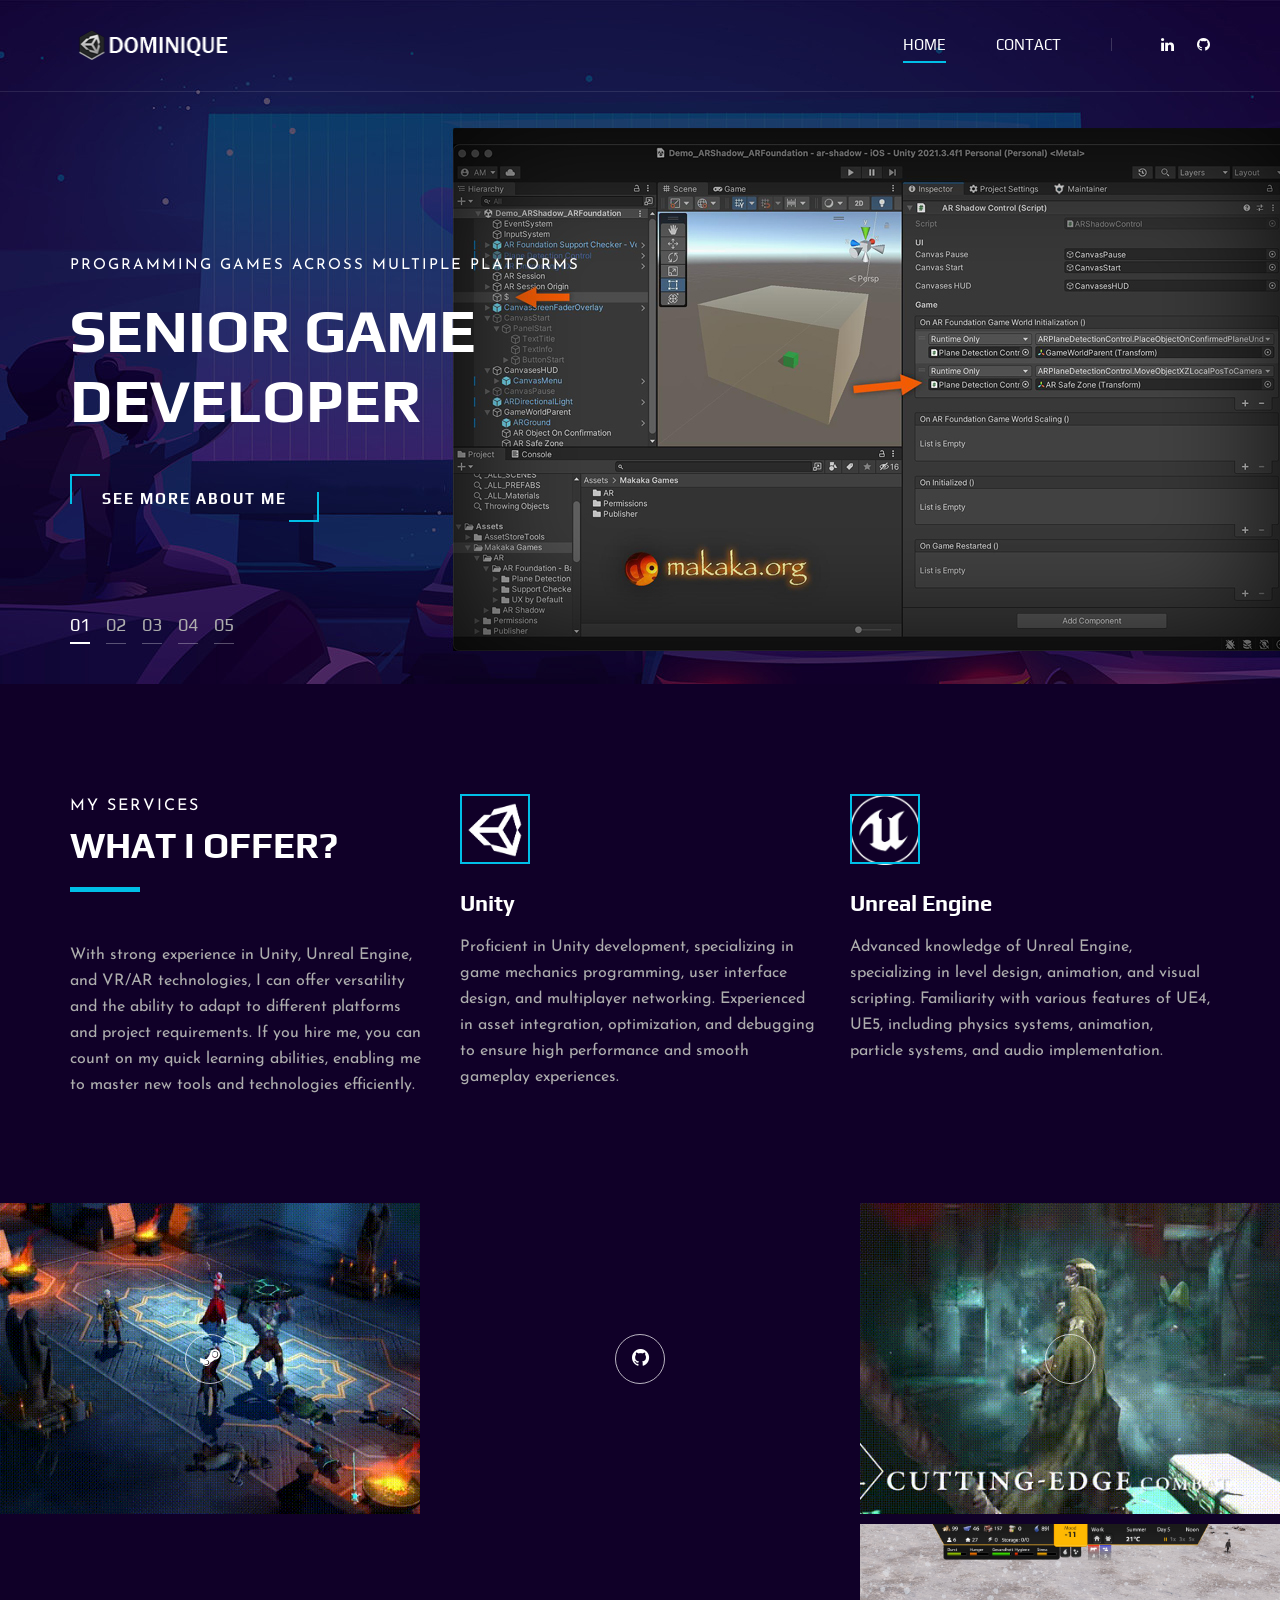
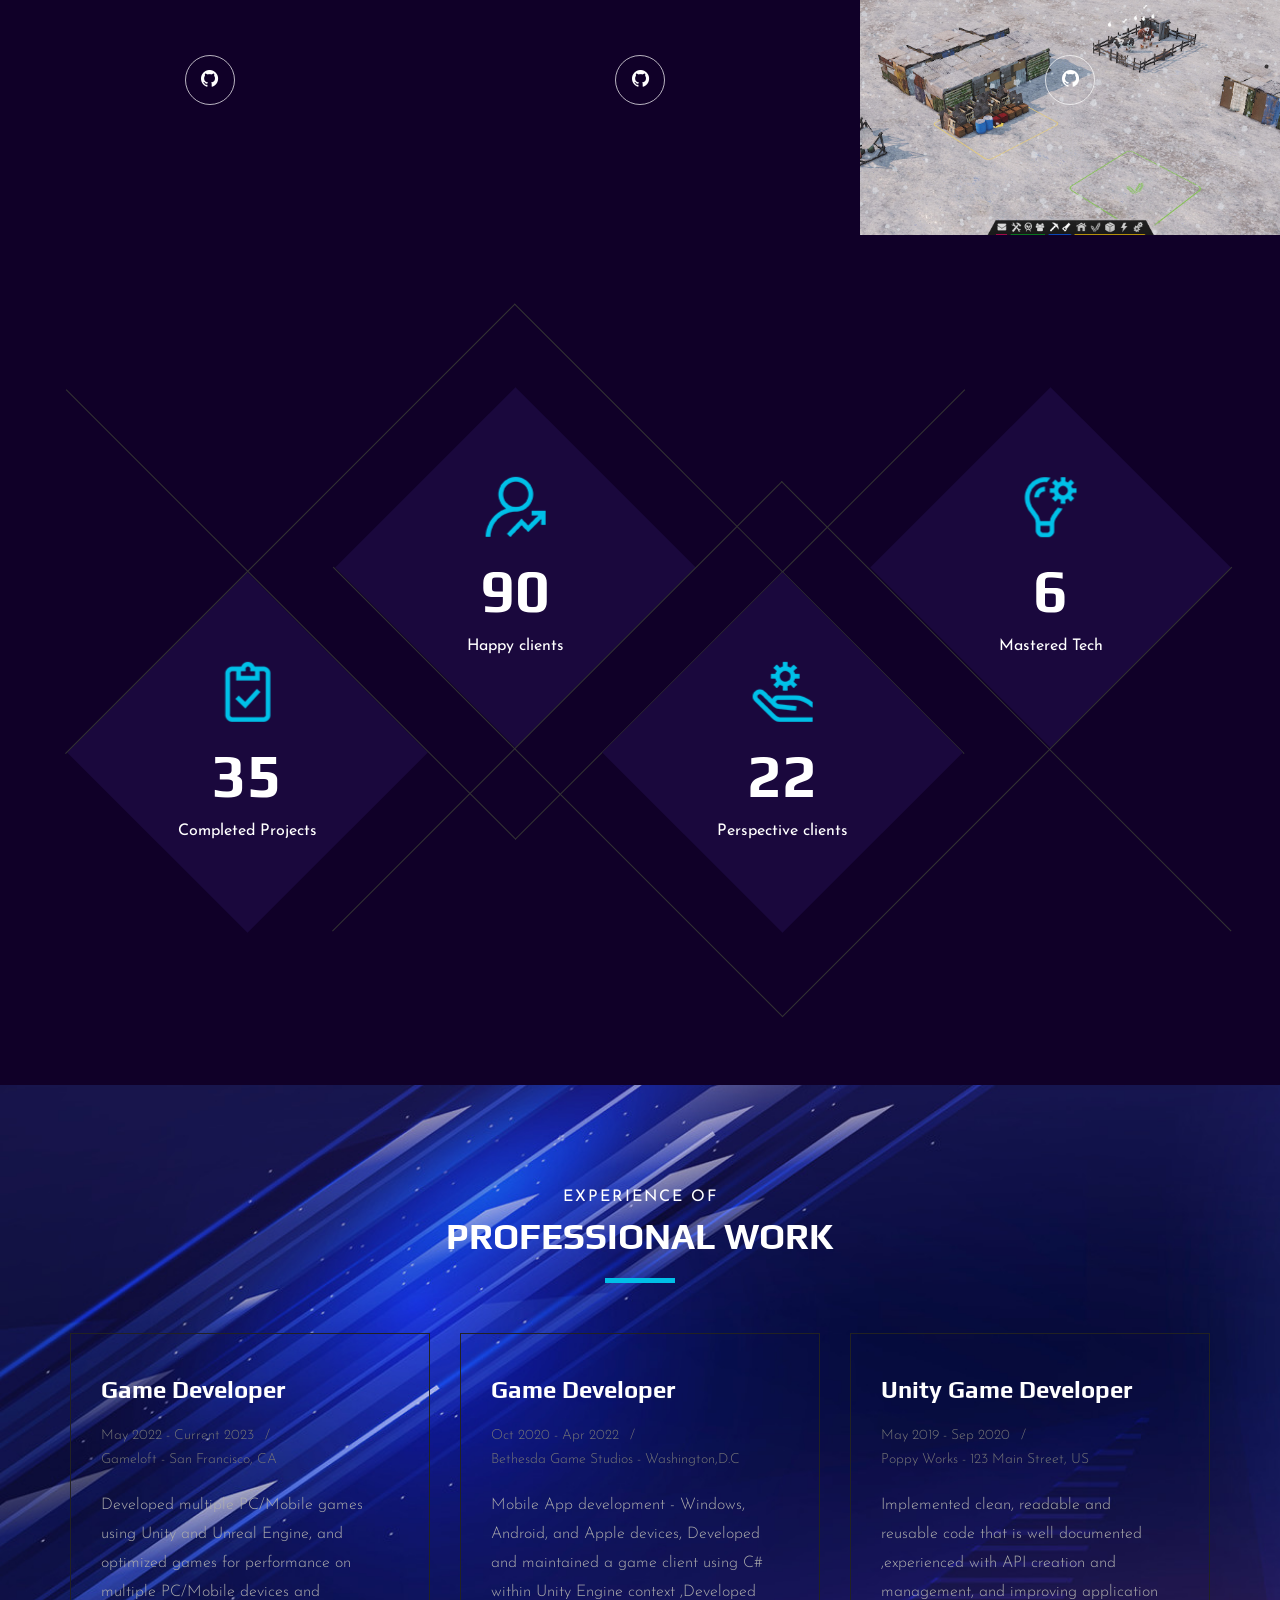
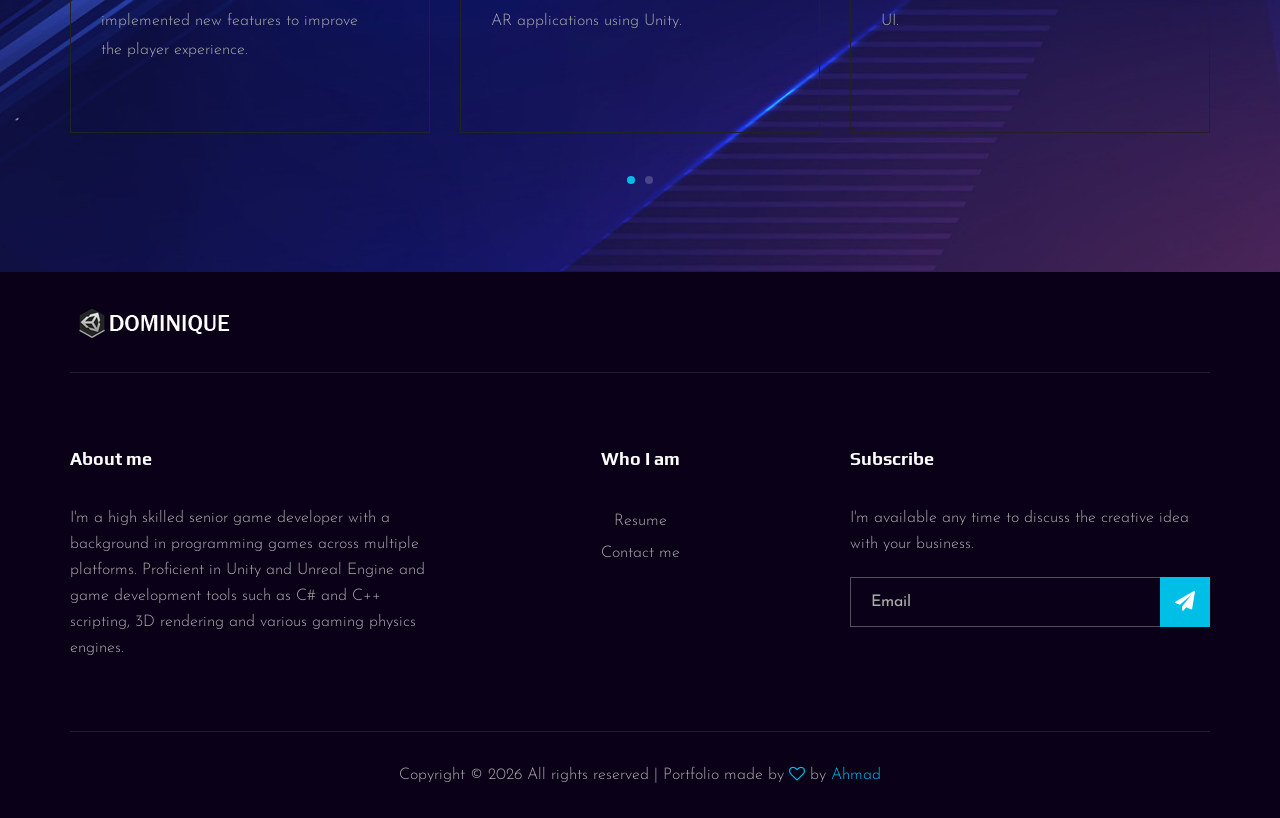
==== index.html @ a0305b3d "first commit" ====
<!DOCTYPE html>
<html lang="zxx">


<!-- Mirrored from Yourboy03.github.io/ by HTTrack Website Copier/3.x [XR&CO'2014], Mon, 20 Nov 2023 09:30:41 GMT -->
<!-- Added by HTTrack --><meta http-equiv="content-type" content="text/html;charset=utf-8" /><!-- /Added by HTTrack -->
<head>
    <meta charset="UTF-8">
    <meta name="description" content="Ahmad Wafri Portfolio Website">
    <meta name="keywords" content="unity, c#, unreal, developer">
    <meta name="viewport" content="width=device-width, initial-scale=1.0">
    <meta http-equiv="X-UA-Compatible" content="ie=edge">
    <title>Ahmad Wafri</title>

    <!-- Google Font -->
    <link href="https://fonts.googleapis.com/css2?family=Play:wght@400;700&amp;display=swap" rel="stylesheet">
    <link href="https://fonts.googleapis.com/css2?family=Josefin+Sans:wght@300;400;500;600;700&amp;display=swap"
        rel="stylesheet">
    <!-- Css Styles -->
    <link rel="stylesheet" href="css/bootstrap.min.css" type="text/css">
    <link rel="stylesheet" href="css/font-awesome.min.css" type="text/css">
    <link rel="stylesheet" href="css/elegant-icons.css" type="text/css">
    <link rel="stylesheet" href="css/owl.carousel.min.css" type="text/css">
    <link rel="stylesheet" href="css/magnific-popup.css" type="text/css">
    <link rel="stylesheet" href="css/slicknav.min.css" type="text/css">
    <link rel="stylesheet" href="css/style.css" type="text/css">

    <script src='../kit.fontawesome.com/628a0c7177.js'></script>
</head>

<body>
    <!-- Page Preloder -->
    <div id="preloder">
        <div class="loader"></div>
    </div>

    <!-- Header Section Begin -->
    <header class="header">
        <div class="container">
            <div class="row">
                <div class="col-lg-2">
                    <div class="header__logo">
                        <a href="index-2.html"><img src="img/logo.png" alt=""></a>
                    </div>
                </div>
                <div class="col-lg-10">
                    <div class="header__nav__option">
                        <nav class="header__nav__menu mobile-menu">
                            <ul>
                                <li class="active"><a href="index.html">Home</a></li>
                                <!-- <li><a href="./about.html">About</a></li> -->
                                <!-- <li><a href="./services.html">Services</a></li> -->
                                <!-- <li><a href="./portfolio.html">Portfolio</a></li> -->
                                <li><a href="contact.html">Contact</a></li>
                            </ul>
                        </nav>
                        <div class="header__nav__social">
                            <a href="https://linkedin.com/in/ahmad-wafri-che-embi-599823253"><i class="fa fa-linkedin"></i></a>
                            <a href="https://github.com/Yourboy03/"><i class="fa fa-github"></i></a>
                        </div>
                    </div>
                </div>
            </div>
            <div id="mobile-menu-wrap"></div>
        </div>
    </header>
    <!-- Header End -->

    <!-- Hero Section Begin -->
    <section class="hero">
        <div class="hero__slider owl-carousel">
            <div class="hero__item set-bg" data-setbg="img/hero/hero-1.jpg">
                <div class="container">
                    <div class="row">
                        <div class="col-lg-6">
                            <div class="hero__text">
                                <span>programming games across multiple platforms</span>
                                <h2>Senior Game Developer</h2>
                                <a href="https://linkedin.com/in/ahmad-wafri-che-embi-599823253" class="primary-btn">See more about me</a>
                            </div>
                        </div>
                    </div>
                </div>
            </div>
            <div class="hero__item set-bg" data-setbg="img/hero/2.png">
                <div class="container">
                    <div class="row">
                        <div class="col-lg-6">
                            <div class="hero__text">
                                <span>Optimizing, coding, debugging, and testing</span>
                                <h2>Well-versed development</h2>
                                <a href="https://linkedin.com/in/ahmad-wafri-che-embi-599823253" class="primary-btn">See more about me</a>
                            </div>
                        </div>
                    </div>
                </div>
            </div>
            <div class="hero__item set-bg" data-setbg="img/hero/3.png">
                <div class="container">
                    <div class="row">
                        <div class="col-lg-6">
                            <div class="hero__text">
                                <span> Seeking a challenging position as a</span>
                                <h2>Senior Unity Developer</h2>
                                <a href="https://linkedin.com/in/ahmad-wafri-che-embi-599823253" class="primary-btn">See more about me</a>
                            </div>
                        </div>
                    </div>
                </div>
            </div>
            <div class="hero__item set-bg" data-setbg="img/hero/5.png">
                <div class="container">
                    <div class="row">
                        <div class="col-lg-6">
                            <div class="hero__text">
                                <span>Optimizing, coding, debugging, and testing</span>
                                <h2>Well-versed development</h2>
                                <a href="https://linkedin.com/in/ahmad-wafri-che-embi-599823253" class="primary-btn">See more about me</a>
                            </div>
                        </div>
                    </div>
                </div>
            </div>
            <div class="hero__item set-bg" data-setbg="img/hero/hero-2.jpg">
                <div class="container">
                    <div class="row">
                        <div class="col-lg-6">
                            <div class="hero__text">
                                <span> Seeking a challenging position as a</span>
                                <h2>Senior Unity Developer</h2>
                                <a href="https://linkedin.com/in/ahmad-wafri-che-embi-599823253" class="primary-btn">See more about me</a>
                            </div>
                        </div>
                    </div>
                </div>
            </div>

        </div>
    </section>
    <!-- Hero Section End -->

    <!-- Services Section Begin -->
    <section class="services spad">
        <div class="container">
            <div class="row">
                <div class="col-lg-4">
                    <div class="services__title">
                        <div class="section-title">
                            <span>My services</span>
                            <h2>What I offer?</h2>
                        </div>
                        <p>With strong experience in Unity, Unreal Engine, and VR/AR technologies, I can offer versatility and the ability to adapt to different platforms and project requirements. If you hire me, you can count on my quick learning abilities, enabling me to master new tools and technologies efficiently.
                        </p>
                        <!-- <a href="#" class="primary-btn">View all services</a> -->
                    </div>
                </div>
                <div class="col-lg-8">
                    <div class="row">
                        <div class="col-lg-6 col-md-6 col-sm-6">
                            <div class="services__item">
                                <div class="services__item__icon">
                                    <img src="img/icons/unity.png" alt="">
                                </div>
                                <h4>Unity</h4>
                                <p>Proficient in Unity development, specializing in game mechanics programming, user
                                    interface design, and multiplayer networking.
                                    Experienced in asset integration, optimization, and debugging to ensure high
                                    performance and smooth gameplay experiences.
                                </p>
                            </div>
                        </div>
                        <div class="col-lg-6 col-md-6 col-sm-6">
                            <div class="services__item">
                                <div class="services__item__icon">
                                    <img src="img/icons/unreal.png" alt="">
                                </div>
                                <h4>Unreal Engine</h4>
                                <p>Advanced knowledge of Unreal Engine, specializing in level design, animation, and
                                    visual scripting.
                                    Familiarity with various features of UE4, UE5, including physics systems,
                                    animation, particle systems, and audio implementation.
                                </p>
                            </div>
                        </div>
                    </div>
                </div>
            </div>
        </div>
    </section>
    <!-- Services Section End -->

    <!-- Work Section Begin -->
    <section class="work">
        <div class="work__gallery">
            <div class="grid-sizer"></div>
            <div class="work__item wide__item set-bg" data-setbg="img/work/work-1.gif">
                <a href="https://store.steampowered.com/app/1851330/Heroes_Of_The_Dark/"
                    class="play-btn" target="_blank">
                    <i class="fa fa-steam"></i>
                </a>
                <div class="work__item__hover">
                    <h4>Heroes Of The Dark</h4>
                </div>
            </div>
            <div class="work__item wide__item set-bg" data-setbg="img/work/work-2.gif">
                <a href="https://github.com/Yourboy03/DreamHero" class="play-btn" target="_blank"><i
                        class="fa fa-github"></i></a>
                <div class="work__item__hover">
                    <h4>DreamHero</h4>
                    <ul>
                        <li>Unity</li>
                        <li>C#</li>
                        <li>MMORPG</li>
                    </ul>
                </div>
            </div>
            <div class="work__item wide__item set-bg" data-setbg="img/work/work-3.gif">
                <a href="https://play.google.com/store/apps/details?id=com.bethsoft.blade" class="play-btn"
                    target="_blank"><i class="fa fa-google-play"></i></a>
                <div class="work__item__hover">
                    <h4>The Elder Scrolls: Blades</h4>
                </div>
            </div>
            <div class="work__item wide__item set-bg" data-setbg="img/work/work-4.gif">
                <a href="https://github.com/Yourboy03/AssasinCreed" class="play-btn" target="_blank"><i
                        class="fa fa-github"></i></a>
                <div class="work__item__hover">
                    <h4>Assasin Creed</h4>
                    <ul>
                        <li>C#</li>
                        <li>HLSL</li>
                        <li>ShaderLab</li>
                    </ul>
                </div>
            </div>
            <div class="work__item wide__item set-bg" data-setbg="img/work/work-5.gif">
                <a href="https://github.com/Yourboy03/UnityMMO" class="play-btn" target="_blank"><i
                        class="fa fa-github"></i></a>
                <div class="work__item__hover">
                    <h4>UnityMMO</h4>
                    <ul>
                        <li>C#</li>
                        <li>HLSL</li>
                        <li>ShaderLab</li>
                    </ul>
                </div>
            </div>
            <div class="work__item wide__item set-bg" data-setbg="img/work/work-6.jpg">
                <a href="https://github.com/Yourboy03/EndCiv" class="play-btn" target="_blank"><i
                        class="fa fa-github"></i></a>
                <div class="work__item__hover">
                    <h4>EndCiv</h4>
                    <ul>
                        <li>C#</li>
                        <li>HLSL</li>
                        <li>ShaderLab</li>
                    </ul>
                </div>
            </div>
        </div>
    </section>
    <!-- Work Section End -->

    <!-- Counter Section Begin -->
    <section class="counter">
        <div class="container">
            <div class="counter__content">
                <div class="row">
                    <div class="col-lg-3 col-md-6 col-sm-6">
                        <div class="counter__item">
                            <div class="counter__item__text">
                                <img src="img/icons/ci-1.png" alt="">
                                <h2 class="counter_num">58</h2>
                                <p>Completed Projects</p>
                            </div>
                        </div>
                    </div>
                    <div class="col-lg-3 col-md-6 col-sm-6">
                        <div class="counter__item second__item">
                            <div class="counter__item__text">
                                <img src="img/icons/ci-2.png" alt="">
                                <h2 class="counter_num">152</h2>
                                <p>Happy clients</p>
                            </div>
                        </div>
                    </div>
                    <div class="col-lg-3 col-md-6 col-sm-6">
                        <div class="counter__item third__item">
                            <div class="counter__item__text">
                                <img src="img/icons/ci-3.png" alt="">
                                <h2 class="counter_num">37</h2>
                                <p>Perspective clients</p>
                            </div>
                        </div>
                    </div>
                    <div class="col-lg-3 col-md-6 col-sm-6">
                        <div class="counter__item four__item">
                            <div class="counter__item__text">
                                <img src="img/icons/ci-4.png" alt="">
                                <h2 class="counter_num">10</h2>
                                <p>Mastered Tech</p>
                            </div>
                        </div>
                    </div>
                </div>
            </div>
        </div>
    </section>
    <!-- Counter Section End -->

    <!-- Latest Blog Section Begin -->
    <section class="latest spad set-bg" data-setbg="img/team-bg.jpg">
        <div class="container">
            <div class="row">
                <div class="col-lg-12">
                    <div class="section-title center-title">
                        <span>experience of</span>
                        <h2>Professional work</h2>
                    </div>
                </div>
            </div>
            <div class="row">
                <div class="latest__slider owl-carousel">
                    <div class="col-lg-4">
                        <div class="blog__item latest__item">
                            <h4>Game Developer</h4>
                            <ul>
                                <li>May 2022 - Current 2023</li>
                                <li>Gameloft - San Francisco, CA</li>
                            </ul>
                            <p>
                                Developed multiple PC/Mobile games using Unity and Unreal Engine, and optimized games
                                for performance on multiple PC/Mobile devices and implemented new features to improve
                                the player experience.
                            </p>
                        </div>
                    </div>

                    <div class="col-lg-4">
                        <div class="blog__item latest__item">
                            <h4>Game Developer</h4>
                            <ul>
                                <li>Oct 2020 - Apr 2022</li>
                                <li>Bethesda Game Studios - Washington,D.C</li>
                            </ul>
                            <p>
                                Mobile App development - Windows, Android, and Apple devices, Developed and maintained a game client using C# within Unity Engine context
                                ,Developed AR applications using Unity.
                            </p>
                        </div>
                    </div>

                    <div class="col-lg-4">
                        <div class="blog__item latest__item">
                            <h4>Unity Game Developer</h4>
                            <ul>
                                <li>May 2019 - Sep 2020</li>
                                <li>Poppy Works - 123 Main Street, US</li>
                            </ul>
                            <p>
                                Implemented clean, readable and reusable code that is well documented ,experienced with API creation and management, and 
                                improving application UI.
                            </p>
                        </div>
                    </div>
                    <div class="col-lg-4">
                        <div class="blog__item latest__item">
                            <h4>Mobile Game Developer</h4>
                            <ul>
                                <li>Jun 2015 - Apr 2017</li>
                                <li>Side Quest, Wan Chai, Hong Kong</li>
                            </ul>
                            <p>
                                Built Mobile/Game Apps using OOP, C#, Unity, and cooperated with designers, programmers and testers to bring suggestions from an idea to released future.
                            </p>
                        </div>
                    </div>
                </div>
            </div>
        </div>
    </section>
    <!-- Latest Blog Section End -->

    <!-- Footer Section Begin -->
    <footer class="footer">
        <div class="container">
            <div class="footer__top">
                <div class="row">
                    <div class="col-lg-6 col-md-6">
                        <div class="footer__top__logo">
                            <a href="#"><img src="img/logo.png" alt=""></a>
                        </div>
                    </div>
                    <!-- <div class="col-lg-6 col-md-6">
                        <div class="footer__top__social">
                            <a href="#"><i class="fa fa-facebook"></i></a>
                            <a href="#"><i class="fa fa-twitter"></i></a>
                            <a href="#"><i class="fa fa-dribbble"></i></a>
                            <a href="#"><i class="fa fa-instagram"></i></a>
                            <a href="#"><i class="fa fa-youtube-play"></i></a>
                        </div>
                    </div> -->
                </div>
            </div>
            <div class="footer__option">
                <div class="row">
                    <div class="col-lg-4 col-md-6 col-sm-6">
                        <div class="footer__option__item">
                            <h5>About me</h5>
                            <p>
                                I'm a high skilled senior game developer with a background in programming games across
                                multiple
                                platforms. Proficient in Unity and Unreal Engine and game development tools such as C#
                                and C++ scripting,
                                3D rendering and various gaming physics engines.
                            </p>
                        </div>
                    </div>
                    <div class="col-lg-4 col-md-6 col-sm-6">
                        <div class="footer__option__item" style="text-align: center;">
                            <h5>Who I am</h5>
                            <ul>
                                <li><a href="ahmadwafri.pdf">Resume</a></li>
                                <!-- <li><a href="./portfolio.html">Portfolio</a></li> -->
                                <li><a href="contact.html">Contact me</a></li>
                            </ul>
                        </div>
                    </div>
                    <div class="col-lg-4 col-md-12">
                        <div class="footer__option__item">
                            <h5>Subscribe</h5>
                            <p>I'm available any time to discuss the creative idea with your business.</p>
                            <form action="#">
                                <input type="text" placeholder="Email">
                                <button type="submit"><i class="fa fa-send"></i></button>
                            </form>
                        </div>
                    </div>
                </div>
            </div>
            <div class="footer__copyright">
                <div class="row">
                    <div class="col-lg-12 text-center">
                        <!-- Link back to Colorlib can't be removed. Template is licensed under CC BY 3.0. -->
                        <p class="footer__copyright__text">Copyright &copy;
                            <script>
                                document.write(new Date().getFullYear());
                            </script>
                            All rights reserved | Portfolio made by <i class="fa fa-heart-o" aria-hidden="true"></i> by
                            <a href="https://colorlib.com/" target="_blank">Ahmad</a>
                        </p>
                        <!-- Link back to Colorlib can't be removed. Template is licensed under CC BY 3.0. -->
                    </div>
                </div>
            </div>
        </div>
    </footer>
    <!-- Footer Section End -->

    <!-- Js Plugins -->
    <script src="js/jquery-3.3.1.min.js"></script>
    <script src="js/bootstrap.min.js"></script>
    <script src="js/jquery.magnific-popup.min.js"></script>
    <script src="js/mixitup.min.js"></script>
    <script src="js/masonry.pkgd.min.js"></script>
    <script src="js/jquery.slicknav.js"></script>
    <script src="js/owl.carousel.min.js"></script>
    <script src="js/main.js"></script>
</body>


<!-- Mirrored from Yourboy03.github.io/ by HTTrack Website Copier/3.x [XR&CO'2014], Mon, 20 Nov 2023 09:30:49 GMT -->
</html>
---- css/elegant-icons.css ----
@font-face {
	font-family: 'ElegantIcons';
	src:url('../fonts/ElegantIcons.eot');
	src:url('../fonts/ElegantIconsd41d.eot?#iefix') format('embedded-opentype'),
		url('../fonts/ElegantIcons.woff') format('woff'),
		url('../fonts/ElegantIcons.ttf') format('truetype'),
		url('../fonts/ElegantIcons.svg#ElegantIcons') format('svg');
	font-weight: normal;
	font-style: normal;
}

/* Use the following CSS code if you want to use data attributes for inserting your icons */
[data-icon]:before {
	font-family: 'ElegantIcons';
	content: attr(data-icon);
	speak: none;
	font-weight: normal;
	font-variant: normal;
	text-transform: none;
	line-height: 1;
	-webkit-font-smoothing: antialiased;
	-moz-osx-font-smoothing: grayscale;
}

/* Use the following CSS code if you want to have a class per icon */
/*
Instead of a list of all class selectors,
you can use the generic selector below, but it's slower:
[class*="your-class-prefix"] {
*/
.arrow_up, .arrow_down, .arrow_left, .arrow_right, .arrow_left-up, .arrow_right-up, .arrow_right-down, .arrow_left-down, .arrow-up-down, .arrow_up-down_alt, .arrow_left-right_alt, .arrow_left-right, .arrow_expand_alt2, .arrow_expand_alt, .arrow_condense, .arrow_expand, .arrow_move, .arrow_carrot-up, .arrow_carrot-down, .arrow_carrot-left, .arrow_carrot-right, .arrow_carrot-2up, .arrow_carrot-2down, .arrow_carrot-2left, .arrow_carrot-2right, .arrow_carrot-up_alt2, .arrow_carrot-down_alt2, .arrow_carrot-left_alt2, .arrow_carrot-right_alt2, .arrow_carrot-2up_alt2, .arrow_carrot-2down_alt2, .arrow_carrot-2left_alt2, .arrow_carrot-2right_alt2, .arrow_triangle-up, .arrow_triangle-down, .arrow_triangle-left, .arrow_triangle-right, .arrow_triangle-up_alt2, .arrow_triangle-down_alt2, .arrow_triangle-left_alt2, .arrow_triangle-right_alt2, .arrow_back, .icon_minus-06, .icon_plus, .icon_close, .icon_check, .icon_minus_alt2, .icon_plus_alt2, .icon_close_alt2, .icon_check_alt2, .icon_zoom-out_alt, .icon_zoom-in_alt, .icon_search, .icon_box-empty, .icon_box-selected, .icon_minus-box, .icon_plus-box, .icon_box-checked, .icon_circle-empty, .icon_circle-slelected, .icon_stop_alt2, .icon_stop, .icon_pause_alt2, .icon_pause, .icon_menu, .icon_menu-square_alt2, .icon_menu-circle_alt2, .icon_ul, .icon_ol, .icon_adjust-horiz, .icon_adjust-vert, .icon_document_alt, .icon_documents_alt, .icon_pencil, .icon_pencil-edit_alt, .icon_pencil-edit, .icon_folder-alt, .icon_folder-open_alt, .icon_folder-add_alt, .icon_info_alt, .icon_error-oct_alt, .icon_error-circle_alt, .icon_error-triangle_alt, .icon_question_alt2, .icon_question, .icon_comment_alt, .icon_chat_alt, .icon_vol-mute_alt, .icon_volume-low_alt, .icon_volume-high_alt, .icon_quotations, .icon_quotations_alt2, .icon_clock_alt, .icon_lock_alt, .icon_lock-open_alt, .icon_key_alt, .icon_cloud_alt, .icon_cloud-upload_alt, .icon_cloud-download_alt, .icon_image, .icon_images, .icon_lightbulb_alt, .icon_gift_alt, .icon_house_alt, .icon_genius, .icon_mobile, .icon_tablet, .icon_laptop, .icon_desktop, .icon_camera_alt, .icon_mail_alt, .icon_cone_alt, .icon_ribbon_alt, .icon_bag_alt, .icon_creditcard, .icon_cart_alt, .icon_paperclip, .icon_tag_alt, .icon_tags_alt, .icon_trash_alt, .icon_cursor_alt, .icon_mic_alt, .icon_compass_alt, .icon_pin_alt, .icon_pushpin_alt, .icon_map_alt, .icon_drawer_alt, .icon_toolbox_alt, .icon_book_alt, .icon_calendar, .icon_film, .icon_table, .icon_contacts_alt, .icon_headphones, .icon_lifesaver, .icon_piechart, .icon_refresh, .icon_link_alt, .icon_link, .icon_loading, .icon_blocked, .icon_archive_alt, .icon_heart_alt, .icon_star_alt, .icon_star-half_alt, .icon_star, .icon_star-half, .icon_tools, .icon_tool, .icon_cog, .icon_cogs, .arrow_up_alt, .arrow_down_alt, .arrow_left_alt, .arrow_right_alt, .arrow_left-up_alt, .arrow_right-up_alt, .arrow_right-down_alt, .arrow_left-down_alt, .arrow_condense_alt, .arrow_expand_alt3, .arrow_carrot_up_alt, .arrow_carrot-down_alt, .arrow_carrot-left_alt, .arrow_carrot-right_alt, .arrow_carrot-2up_alt, .arrow_carrot-2dwnn_alt, .arrow_carrot-2left_alt, .arrow_carrot-2right_alt, .arrow_triangle-up_alt, .arrow_triangle-down_alt, .arrow_triangle-left_alt, .arrow_triangle-right_alt, .icon_minus_alt, .icon_plus_alt, .icon_close_alt, .icon_check_alt, .icon_zoom-out, .icon_zoom-in, .icon_stop_alt, .icon_menu-square_alt, .icon_menu-circle_alt, .icon_document, .icon_documents, .icon_pencil_alt, .icon_folder, .icon_folder-open, .icon_folder-add, .icon_folder_upload, .icon_folder_download, .icon_info, .icon_error-circle, .icon_error-oct, .icon_error-triangle, .icon_question_alt, .icon_comment, .icon_chat, .icon_vol-mute, .icon_volume-low, .icon_volume-high, .icon_quotations_alt, .icon_clock, .icon_lock, .icon_lock-open, .icon_key, .icon_cloud, .icon_cloud-upload, .icon_cloud-download, .icon_lightbulb, .icon_gift, .icon_house, .icon_camera, .icon_mail, .icon_cone, .icon_ribbon, .icon_bag, .icon_cart, .icon_tag, .icon_tags, .icon_trash, .icon_cursor, .icon_mic, .icon_compass, .icon_pin, .icon_pushpin, .icon_map, .icon_drawer, .icon_toolbox, .icon_book, .icon_contacts, .icon_archive, .icon_heart, .icon_profile, .icon_group, .icon_grid-2x2, .icon_grid-3x3, .icon_music, .icon_pause_alt, .icon_phone, .icon_upload, .icon_download, .social_facebook, .social_twitter, .social_pinterest, .social_googleplus, .social_tumblr, .social_tumbleupon, .social_wordpress, .social_instagram, .social_dribbble, .social_vimeo, .social_linkedin, .social_rss, .social_deviantart, .social_share, .social_myspace, .social_skype, .social_youtube, .social_picassa, .social_googledrive, .social_flickr, .social_blogger, .social_spotify, .social_delicious, .social_facebook_circle, .social_twitter_circle, .social_pinterest_circle, .social_googleplus_circle, .social_tumblr_circle, .social_stumbleupon_circle, .social_wordpress_circle, .social_instagram_circle, .social_dribbble_circle, .social_vimeo_circle, .social_linkedin_circle, .social_rss_circle, .social_deviantart_circle, .social_share_circle, .social_myspace_circle, .social_skype_circle, .social_youtube_circle, .social_picassa_circle, .social_googledrive_alt2, .social_flickr_circle, .social_blogger_circle, .social_spotify_circle, .social_delicious_circle, .social_facebook_square, .social_twitter_square, .social_pinterest_square, .social_googleplus_square, .social_tumblr_square, .social_stumbleupon_square, .social_wordpress_square, .social_instagram_square, .social_dribbble_square, .social_vimeo_square, .social_linkedin_square, .social_rss_square, .social_deviantart_square, .social_share_square, .social_myspace_square, .social_skype_square, .social_youtube_square, .social_picassa_square, .social_googledrive_square, .social_flickr_square, .social_blogger_square, .social_spotify_square, .social_delicious_square, .icon_printer, .icon_calulator, .icon_building, .icon_floppy, .icon_drive, .icon_search-2, .icon_id, .icon_id-2, .icon_puzzle, .icon_like, .icon_dislike, .icon_mug, .icon_currency, .icon_wallet, .icon_pens, .icon_easel, .icon_flowchart, .icon_datareport, .icon_briefcase, .icon_shield, .icon_percent, .icon_globe, .icon_globe-2, .icon_target, .icon_hourglass, .icon_balance, .icon_rook, .icon_printer-alt, .icon_calculator_alt, .icon_building_alt, .icon_floppy_alt, .icon_drive_alt, .icon_search_alt, .icon_id_alt, .icon_id-2_alt, .icon_puzzle_alt, .icon_like_alt, .icon_dislike_alt, .icon_mug_alt, .icon_currency_alt, .icon_wallet_alt, .icon_pens_alt, .icon_easel_alt, .icon_flowchart_alt, .icon_datareport_alt, .icon_briefcase_alt, .icon_shield_alt, .icon_percent_alt, .icon_globe_alt, .icon_clipboard {
	font-family: 'ElegantIcons';
	speak: none;
	font-style: normal;
	font-weight: normal;
	font-variant: normal;
	text-transform: none;
	line-height: 1;
	-webkit-font-smoothing: antialiased;
}
.arrow_up:before {
	content: "\21";
}
.arrow_down:before {
	content: "\22";
}
.arrow_left:before {
	content: "\23";
}
.arrow_right:before {
	content: "\24";
}
.arrow_left-up:before {
	content: "\25";
}
.arrow_right-up:before {
	content: "\26";
}
.arrow_right-down:before {
	content: "\27";
}
.arrow_left-down:before {
	content: "\28";
}
.arrow-up-down:before {
	content: "\29";
}
.arrow_up-down_alt:before {
	content: "\2a";
}
.arrow_left-right_alt:before {
	content: "\2b";
}
.arrow_left-right:before {
	content: "\2c";
}
.arrow_expand_alt2:before {
	content: "\2d";
}
.arrow_expand_alt:before {
	content: "\2e";
}
.arrow_condense:before {
	content: "\2f";
}
.arrow_expand:before {
	content: "\30";
}
.arrow_move:before {
	content: "\31";
}
.arrow_carrot-up:before {
	content: "\32";
}
.arrow_carrot-down:before {
	content: "\33";
}
.arrow_carrot-left:before {
	content: "\34";
}
.arrow_carrot-right:before {
	content: "\35";
}
.arrow_carrot-2up:before {
	content: "\36";
}
.arrow_carrot-2down:before {
	content: "\37";
}
.arrow_carrot-2left:before {
	content: "\38";
}
.arrow_carrot-2right:before {
	content: "\39";
}
.arrow_carrot-up_alt2:before {
	content: "\3a";
}
.arrow_carrot-down_alt2:before {
	content: "\3b";
}
.arrow_carrot-left_alt2:before {
	content: "\3c";
}
.arrow_carrot-right_alt2:before {
	content: "\3d";
}
.arrow_carrot-2up_alt2:before {
	content: "\3e";
}
.arrow_carrot-2down_alt2:before {
	content: "\3f";
}
.arrow_carrot-2left_alt2:before {
	content: "\40";
}
.arrow_carrot-2right_alt2:before {
	content: "\41";
}
.arrow_triangle-up:before {
	content: "\42";
}
.arrow_triangle-down:before {
	content: "\43";
}
.arrow_triangle-left:before {
	content: "\44";
}
.arrow_triangle-right:before {
	content: "\45";
}
.arrow_triangle-up_alt2:before {
	content: "\46";
}
.arrow_triangle-down_alt2:before {
	content: "\47";
}
.arrow_triangle-left_alt2:before {
	content: "\48";
}
.arrow_triangle-right_alt2:before {
	content: "\49";
}
.arrow_back:before {
	content: "\4a";
}
.icon_minus-06:before {
	content: "\4b";
}
.icon_plus:before {
	content: "\4c";
}
.icon_close:before {
	content: "\4d";
}
.icon_check:before {
	content: "\4e";
}
.icon_minus_alt2:before {
	content: "\4f";
}
.icon_plus_alt2:before {
	content: "\50";
}
.icon_close_alt2:before {
	content: "\51";
}
.icon_check_alt2:before {
	content: "\52";
}
.icon_zoom-out_alt:before {
	content: "\53";
}
.icon_zoom-in_alt:before {
	content: "\54";
}
.icon_search:before {
	content: "\55";
}
.icon_box-empty:before {
	content: "\56";
}
.icon_box-selected:before {
	content: "\57";
}
.icon_minus-box:before {
	content: "\58";
}
.icon_plus-box:before {
	content: "\59";
}
.icon_box-checked:before {
	content: "\5a";
}
.icon_circle-empty:before {
	content: "\5b";
}
.icon_circle-slelected:before {
	content: "\5c";
}
.icon_stop_alt2:before {
	content: "\5d";
}
.icon_stop:before {
	content: "\5e";
}
.icon_pause_alt2:before {
	content: "\5f";
}
.icon_pause:before {
	content: "\60";
}
.icon_menu:before {
	content: "\61";
}
.icon_menu-square_alt2:before {
	content: "\62";
}
.icon_menu-circle_alt2:before {
	content: "\63";
}
.icon_ul:before {
	content: "\64";
}
.icon_ol:before {
	content: "\65";
}
.icon_adjust-horiz:before {
	content: "\66";
}
.icon_adjust-vert:before {
	content: "\67";
}
.icon_document_alt:before {
	content: "\68";
}
.icon_documents_alt:before {
	content: "\69";
}
.icon_pencil:before {
	content: "\6a";
}
.icon_pencil-edit_alt:before {
	content: "\6b";
}
.icon_pencil-edit:before {
	content: "\6c";
}
.icon_folder-alt:before {
	content: "\6d";
}
.icon_folder-open_alt:before {
	content: "\6e";
}
.icon_folder-add_alt:before {
	content: "\6f";
}
.icon_info_alt:before {
	content: "\70";
}
.icon_error-oct_alt:before {
	content: "\71";
}
.icon_error-circle_alt:before {
	content: "\72";
}
.icon_error-triangle_alt:before {
	content: "\73";
}
.icon_question_alt2:before {
	content: "\74";
}
.icon_question:before {
	content: "\75";
}
.icon_comment_alt:before {
	content: "\76";
}
.icon_chat_alt:before {
	content: "\77";
}
.icon_vol-mute_alt:before {
	content: "\78";
}
.icon_volume-low_alt:before {
	content: "\79";
}
.icon_volume-high_alt:before {
	content: "\7a";
}
.icon_quotations:before {
	content: "\7b";
}
.icon_quotations_alt2:before {
	content: "\7c";
}
.icon_clock_alt:before {
	content: "\7d";
}
.icon_lock_alt:before {
	content: "\7e";
}
.icon_lock-open_alt:before {
	content: "\e000";
}
.icon_key_alt:before {
	content: "\e001";
}
.icon_cloud_alt:before {
	content: "\e002";
}
.icon_cloud-upload_alt:before {
	content: "\e003";
}
.icon_cloud-download_alt:before {
	content: "\e004";
}
.icon_image:before {
	content: "\e005";
}
.icon_images:before {
	content: "\e006";
}
.icon_lightbulb_alt:before {
	content: "\e007";
}
.icon_gift_alt:before {
	content: "\e008";
}
.icon_house_alt:before {
	content: "\e009";
}
.icon_genius:before {
	content: "\e00a";
}
.icon_mobile:before {
	content: "\e00b";
}
.icon_tablet:before {
	content: "\e00c";
}
.icon_laptop:before {
	content: "\e00d";
}
.icon_desktop:before {
	content: "\e00e";
}
.icon_camera_alt:before {
	content: "\e00f";
}
.icon_mail_alt:before {
	content: "\e010";
}
.icon_cone_alt:before {
	content: "\e011";
}
.icon_ribbon_alt:before {
	content: "\e012";
}
.icon_bag_alt:before {
	content: "\e013";
}
.icon_creditcard:before {
	content: "\e014";
}
.icon_cart_alt:before {
	content: "\e015";
}
.icon_paperclip:before {
	content: "\e016";
}
.icon_tag_alt:before {
	content: "\e017";
}
.icon_tags_alt:before {
	content: "\e018";
}
.icon_trash_alt:before {
	content: "\e019";
}
.icon_cursor_alt:before {
	content: "\e01a";
}
.icon_mic_alt:before {
	content: "\e01b";
}
.icon_compass_alt:before {
	content: "\e01c";
}
.icon_pin_alt:before {
	content: "\e01d";
}
.icon_pushpin_alt:before {
	content: "\e01e";
}
.icon_map_alt:before {
	content: "\e01f";
}
.icon_drawer_alt:before {
	content: "\e020";
}
.icon_toolbox_alt:before {
	content: "\e021";
}
.icon_book_alt:before {
	content: "\e022";
}
.icon_calendar:before {
	content: "\e023";
}
.icon_film:before {
	content: "\e024";
}
.icon_table:before {
	content: "\e025";
}
.icon_contacts_alt:before {
	content: "\e026";
}
.icon_headphones:before {
	content: "\e027";
}
.icon_lifesaver:before {
	content: "\e028";
}
.icon_piechart:before {
	content: "\e029";
}
.icon_refresh:before {
	content: "\e02a";
}
.icon_link_alt:before {
	content: "\e02b";
}
.icon_link:before {
	content: "\e02c";
}
.icon_loading:before {
	content: "\e02d";
}
.icon_blocked:before {
	content: "\e02e";
}
.icon_archive_alt:before {
	content: "\e02f";
}
.icon_heart_alt:before {
	content: "\e030";
}
.icon_star_alt:before {
	content: "\e031";
}
.icon_star-half_alt:before {
	content: "\e032";
}
.icon_star:before {
	content: "\e033";
}
.icon_star-half:before {
	content: "\e034";
}
.icon_tools:before {
	content: "\e035";
}
.icon_tool:before {
	content: "\e036";
}
.icon_cog:before {
	content: "\e037";
}
.icon_cogs:before {
	content: "\e038";
}
.arrow_up_alt:before {
	content: "\e039";
}
.arrow_down_alt:before {
	content: "\e03a";
}
.arrow_left_alt:before {
	content: "\e03b";
}
.arrow_right_alt:before {
	content: "\e03c";
}
.arrow_left-up_alt:before {
	content: "\e03d";
}
.arrow_right-up_alt:before {
	content: "\e03e";
}
.arrow_right-down_alt:before {
	content: "\e03f";
}
.arrow_left-down_alt:before {
	content: "\e040";
}
.arrow_condense_alt:before {
	content: "\e041";
}
.arrow_expand_alt3:before {
	content: "\e042";
}
.arrow_carrot_up_alt:before {
	content: "\e043";
}
.arrow_carrot-down_alt:before {
	content: "\e044";
}
.arrow_carrot-left_alt:before {
	content: "\e045";
}
.arrow_carrot-right_alt:before {
	content: "\e046";
}
.arrow_carrot-2up_alt:before {
	content: "\e047";
}
.arrow_carrot-2dwnn_alt:before {
	content: "\e048";
}
.arrow_carrot-2left_alt:before {
	content: "\e049";
}
.arrow_carrot-2right_alt:before {
	content: "\e04a";
}
.arrow_triangle-up_alt:before {
	content: "\e04b";
}
.arrow_triangle-down_alt:before {
	content: "\e04c";
}
.arrow_triangle-left_alt:before {
	content: "\e04d";
}
.arrow_triangle-right_alt:before {
	content: "\e04e";
}
.icon_minus_alt:before {
	content: "\e04f";
}
.icon_plus_alt:before {
	content: "\e050";
}
.icon_close_alt:before {
	content: "\e051";
}
.icon_check_alt:before {
	content: "\e052";
}
.icon_zoom-out:before {
	content: "\e053";
}
.icon_zoom-in:before {
	content: "\e054";
}
.icon_stop_alt:before {
	content: "\e055";
}
.icon_menu-square_alt:before {
	content: "\e056";
}
.icon_menu-circle_alt:before {
	content: "\e057";
}
.icon_document:before {
	content: "\e058";
}
.icon_documents:before {
	content: "\e059";
}
.icon_pencil_alt:before {
	content: "\e05a";
}
.icon_folder:before {
	content: "\e05b";
}
.icon_folder-open:before {
	content: "\e05c";
}
.icon_folder-add:before {
	content: "\e05d";
}
.icon_folder_upload:before {
	content: "\e05e";
}
.icon_folder_download:before {
	content: "\e05f";
}
.icon_info:before {
	content: "\e060";
}
.icon_error-circle:before {
	content: "\e061";
}
.icon_error-oct:before {
	content: "\e062";
}
.icon_error-triangle:before {
	content: "\e063";
}
.icon_question_alt:before {
	content: "\e064";
}
.icon_comment:before {
	content: "\e065";
}
.icon_chat:before {
	content: "\e066";
}
.icon_vol-mute:before {
	content: "\e067";
}
.icon_volume-low:before {
	content: "\e068";
}
.icon_volume-high:before {
	content: "\e069";
}
.icon_quotations_alt:before {
	content: "\e06a";
}
.icon_clock:before {
	content: "\e06b";
}
.icon_lock:before {
	content: "\e06c";
}
.icon_lock-open:before {
	content: "\e06d";
}
.icon_key:before {
	content: "\e06e";
}
.icon_cloud:before {
	content: "\e06f";
}
.icon_cloud-upload:before {
	content: "\e070";
}
.icon_cloud-download:before {
	content: "\e071";
}
.icon_lightbulb:before {
	content: "\e072";
}
.icon_gift:before {
	content: "\e073";
}
.icon_house:before {
	content: "\e074";
}
.icon_camera:before {
	content: "\e075";
}
.icon_mail:before {
	content: "\e076";
}
.icon_cone:before {
	content: "\e077";
}
.icon_ribbon:before {
	content: "\e078";
}
.icon_bag:before {
	content: "\e079";
}
.icon_cart:before {
	content: "\e07a";
}
.icon_tag:before {
	content: "\e07b";
}
.icon_tags:before {
	content: "\e07c";
}
.icon_trash:before {
	content: "\e07d";
}
.icon_cursor:before {
	content: "\e07e";
}
.icon_mic:before {
	content: "\e07f";
}
.icon_compass:before {
	content: "\e080";
}
.icon_pin:before {
	content: "\e081";
}
.icon_pushpin:before {
	content: "\e082";
}
.icon_map:before {
	content: "\e083";
}
.icon_drawer:before {
	content: "\e084";
}
.icon_toolbox:before {
	content: "\e085";
}
.icon_book:before {
	content: "\e086";
}
.icon_contacts:before {
	content: "\e087";
}
.icon_archive:before {
	content: "\e088";
}
.icon_heart:before {
	content: "\e089";
}
.icon_profile:before {
	content: "\e08a";
}
.icon_group:before {
	content: "\e08b";
}
.icon_grid-2x2:before {
	content: "\e08c";
}
.icon_grid-3x3:before {
	content: "\e08d";
}
.icon_music:before {
	content: "\e08e";
}
.icon_pause_alt:before {
	content: "\e08f";
}
.icon_phone:before {
	content: "\e090";
}
.icon_upload:before {
	content: "\e091";
}
.icon_download:before {
	content: "\e092";
}
.social_facebook:before {
	content: "\e093";
}
.social_twitter:before {
	content: "\e094";
}
.social_pinterest:before {
	content: "\e095";
}
.social_googleplus:before {
	content: "\e096";
}
.social_tumblr:before {
	content: "\e097";
}
.social_tumbleupon:before {
	content: "\e098";
}
.social_wordpress:before {
	content: "\e099";
}
.social_instagram:before {
	content: "\e09a";
}
.social_dribbble:before {
	content: "\e09b";
}
.social_vimeo:before {
	content: "\e09c";
}
.social_linkedin:before {
	content: "\e09d";
}
.social_rss:before {
	content: "\e09e";
}
.social_deviantart:before {
	content: "\e09f";
}
.social_share:before {
	content: "\e0a0";
}
.social_myspace:before {
	content: "\e0a1";
}
.social_skype:before {
	content: "\e0a2";
}
.social_youtube:before {
	content: "\e0a3";
}
.social_picassa:before {
	content: "\e0a4";
}
.social_googledrive:before {
	content: "\e0a5";
}
.social_flickr:before {
	content: "\e0a6";
}
.social_blogger:before {
	content: "\e0a7";
}
.social_spotify:before {
	content: "\e0a8";
}
.social_delicious:before {
	content: "\e0a9";
}
.social_facebook_circle:before {
	content: "\e0aa";
}
.social_twitter_circle:before {
	content: "\e0ab";
}
.social_pinterest_circle:before {
	content: "\e0ac";
}
.social_googleplus_circle:before {
	content: "\e0ad";
}
.social_tumblr_circle:before {
	content: "\e0ae";
}
.social_stumbleupon_circle:before {
	content: "\e0af";
}
.social_wordpress_circle:before {
	content: "\e0b0";
}
.social_instagram_circle:before {
	content: "\e0b1";
}
.social_dribbble_circle:before {
	content: "\e0b2";
}
.social_vimeo_circle:before {
	content: "\e0b3";
}
.social_linkedin_circle:before {
	content: "\e0b4";
}
.social_rss_circle:before {
	content: "\e0b5";
}
.social_deviantart_circle:before {
	content: "\e0b6";
}
.social_share_circle:before {
	content: "\e0b7";
}
.social_myspace_circle:before {
	content: "\e0b8";
}
.social_skype_circle:before {
	content: "\e0b9";
}
.social_youtube_circle:before {
	content: "\e0ba";
}
.social_picassa_circle:before {
	content: "\e0bb";
}
.social_googledrive_alt2:before {
	content: "\e0bc";
}
.social_flickr_circle:before {
	content: "\e0bd";
}
.social_blogger_circle:before {
	content: "\e0be";
}
.social_spotify_circle:before {
	content: "\e0bf";
}
.social_delicious_circle:before {
	content: "\e0c0";
}
.social_facebook_square:before {
	content: "\e0c1";
}
.social_twitter_square:before {
	content: "\e0c2";
}
.social_pinterest_square:before {
	content: "\e0c3";
}
.social_googleplus_square:before {
	content: "\e0c4";
}
.social_tumblr_square:before {
	content: "\e0c5";
}
.social_stumbleupon_square:before {
	content: "\e0c6";
}
.social_wordpress_square:before {
	content: "\e0c7";
}
.social_instagram_square:before {
	content: "\e0c8";
}
.social_dribbble_square:before {
	content: "\e0c9";
}
.social_vimeo_square:before {
	content: "\e0ca";
}
.social_linkedin_square:before {
	content: "\e0cb";
}
.social_rss_square:before {
	content: "\e0cc";
}
.social_deviantart_square:before {
	content: "\e0cd";
}
.social_share_square:before {
	content: "\e0ce";
}
.social_myspace_square:before {
	content: "\e0cf";
}
.social_skype_square:before {
	content: "\e0d0";
}
.social_youtube_square:before {
	content: "\e0d1";
}
.social_picassa_square:before {
	content: "\e0d2";
}
.social_googledrive_square:before {
	content: "\e0d3";
}
.social_flickr_square:before {
	content: "\e0d4";
}
.social_blogger_square:before {
	content: "\e0d5";
}
.social_spotify_square:before {
	content: "\e0d6";
}
.social_delicious_square:before {
	content: "\e0d7";
}
.icon_printer:before {
	content: "\e103";
}
.icon_calulator:before {
	content: "\e0ee";
}
.icon_building:before {
	content: "\e0ef";
}
.icon_floppy:before {
	content: "\e0e8";
}
.icon_drive:before {
	content: "\e0ea";
}
.icon_search-2:before {
	content: "\e101";
}
.icon_id:before {
	content: "\e107";
}
.icon_id-2:before {
	content: "\e108";
}
.icon_puzzle:before {
	content: "\e102";
}
.icon_like:before {
	content: "\e106";
}
.icon_dislike:before {
	content: "\e0eb";
}
.icon_mug:before {
	content: "\e105";
}
.icon_currency:before {
	content: "\e0ed";
}
.icon_wallet:before {
	content: "\e100";
}
.icon_pens:before {
	content: "\e104";
}
.icon_easel:before {
	content: "\e0e9";
}
.icon_flowchart:before {
	content: "\e109";
}
.icon_datareport:before {
	content: "\e0ec";
}
.icon_briefcase:before {
	content: "\e0fe";
}
.icon_shield:before {
	content: "\e0f6";
}
.icon_percent:before {
	content: "\e0fb";
}
.icon_globe:before {
	content: "\e0e2";
}
.icon_globe-2:before {
	content: "\e0e3";
}
.icon_target:before {
	content: "\e0f5";
}
.icon_hourglass:before {
	content: "\e0e1";
}
.icon_balance:before {
	content: "\e0ff";
}
.icon_rook:before {
	content: "\e0f8";
}
.icon_printer-alt:before {
	content: "\e0fa";
}
.icon_calculator_alt:before {
	content: "\e0e7";
}
.icon_building_alt:before {
	content: "\e0fd";
}
.icon_floppy_alt:before {
	content: "\e0e4";
}
.icon_drive_alt:before {
	content: "\e0e5";
}
.icon_search_alt:before {
	content: "\e0f7";
}
.icon_id_alt:before {
	content: "\e0e0";
}
.icon_id-2_alt:before {
	content: "\e0fc";
}
.icon_puzzle_alt:before {
	content: "\e0f9";
}
.icon_like_alt:before {
	content: "\e0dd";
}
.icon_dislike_alt:before {
	content: "\e0f1";
}
.icon_mug_alt:before {
	content: "\e0dc";
}
.icon_currency_alt:before {
	content: "\e0f3";
}
.icon_wallet_alt:before {
	content: "\e0d8";
}
.icon_pens_alt:before {
	content: "\e0db";
}
.icon_easel_alt:before {
	content: "\e0f0";
}
.icon_flowchart_alt:before {
	content: "\e0df";
}
.icon_datareport_alt:before {
	content: "\e0f2";
}
.icon_briefcase_alt:before {
	content: "\e0f4";
}
.icon_shield_alt:before {
	content: "\e0d9";
}
.icon_percent_alt:before {
	content: "\e0da";
}
.icon_globe_alt:before {
	content: "\e0de";
}
.icon_clipboard:before {
	content: "\e0e6";
}


	.glyph {
		float: left;
		text-align: center;
		padding: .75em;
		margin: .4em 1.5em .75em 0;
		width: 6em;
text-shadow: none;
	}
        .glyph_big {
        font-size: 128px;
        color: #59c5dc;
        float: left;
        margin-right: 20px;
        }

        .glyph div { padding-bottom: 10px;}

	.glyph input {
		font-family: consolas, monospace;
		font-size: 12px;
		width: 100%;
		text-align: center;
		border: 0;
		box-shadow: 0 0 0 1px #ccc;
		padding: .2em;
                -moz-border-radius: 5px;
                -webkit-border-radius: 5px;
	}
	.centered {
		margin-left: auto;
		margin-right: auto;
	}
	.glyph .fs1 {
		font-size: 2em;
	}
---- css/style.css ----
/******************************************************************
  Template Name: Dreams
  Description: Dreams wedding template
  Author: Colorib
  Author URI: https://colorlib.com/
  Version: 1.0
  Created: Colorib
******************************************************************/
/*------------------------------------------------------------------
[Table of contents]

1.  Template default CSS
	1.1	Variables
	1.2	Mixins
	1.3	Flexbox
	1.4	Reset
2.  Helper Css
3.  Header Section
4.  Hero Section
5.  Services Section
6.  Counter Section
7.  Team Section
8.  Latest Section
9.  Contact
10.  Footer Style
-------------------------------------------------------------------*/
/*----------------------------------------*/
/* Template default CSS
/*----------------------------------------*/
html,
body {
  height: 100%;
  scroll-behavior: smooth;
  font-family: "Josefin Sans", sans-serif;
  -webkit-font-smoothing: antialiased;
}

h1,
h2,
h3,
h4,
h5,
h6 {
  margin: 0;
  color: #111111;
  font-weight: 400;
  font-family: "Play", sans-serif;
}

h1 {
  font-size: 70px;
}

h2 {
  font-size: 36px;
}

h3 {
  font-size: 30px;
}

h4 {
  font-size: 24px;
}

h5 {
  font-size: 18px;
}

h6 {
  font-size: 16px;
}

p {
  font-size: 16px;
  font-family: "Josefin Sans", sans-serif;
  color: #adadad;
  font-weight: 400;
  line-height: 26px;
  margin: 0 0 15px 0;
}

img {
  max-width: 100%;
}

input:focus,
select:focus,
button:focus,
textarea:focus {
  outline: none;
}

a:hover,
a:focus {
  text-decoration: none;
  outline: none;
  color: #fff;
}

ul,
ol {
  padding: 0;
  margin: 0;
}

/*---------------------
  Helper CSS
-----------------------*/
.section-title {
  margin-bottom: 50px;
}
.section-title.center-title {
  text-align: center;
}
.section-title.center-title h2:after {
  right: 0;
  margin: 0 auto;
}
.section-title span {
  color: #ffffff;
  display: block;
  font-size: 16px;
  letter-spacing: 2px;
  text-transform: uppercase;
  margin-bottom: 6px;
}
.section-title h2 {
  color: #ffffff;
  font-weight: 700;
  text-transform: uppercase;
  position: relative;
  padding-bottom: 25px;
}
.section-title h2:after {
  position: absolute;
  left: 0;
  bottom: 0;
  height: 5px;
  width: 70px;
  background: #00bfe7;
  content: "";
}

.set-bg {
  background-repeat: no-repeat;
  background-size: cover;
  background-position: top center;
}

.spad {
  padding-top: 100px;
  padding-bottom: 100px;
}

.text-white h1,
.text-white h2,
.text-white h3,
.text-white h4,
.text-white h5,
.text-white h6,
.text-white p,
.text-white span,
.text-white li,
.text-white a {
  color: #fff;
}

/* buttons */
.primary-btn {
  display: inline-block;
  font-size: 15px;
  font-family: "Play", sans-serif;
  font-weight: 700;
  padding: 14px 32px 12px;
  color: #ffffff;
  text-transform: uppercase;
  letter-spacing: 2px;
  position: relative;
  z-index: 1;
}
.primary-btn:hover:before {
  height: 100%;
  width: 100%;
}
.primary-btn:hover:after {
  height: 100%;
  width: 100%;
}
.primary-btn:before {
  position: absolute;
  left: 0;
  top: 0;
  height: 30px;
  width: 30px;
  border-left: 2px solid #00bfe7;
  border-top: 2px solid #00bfe7;
  content: "";
  z-index: -1;
  -webkit-transition: all, 0.7s;
  -o-transition: all, 0.7s;
  transition: all, 0.7s;
}
.primary-btn:after {
  position: absolute;
  right: 0;
  bottom: 0;
  height: 30px;
  width: 30px;
  border-right: 2px solid #00bfe7;
  border-bottom: 2px solid #00bfe7;
  content: "";
  z-index: -1;
  -webkit-transition: all, 0.7s;
  -o-transition: all, 0.7s;
  transition: all, 0.7s;
}

.site-btn {
  font-size: 15px;
  color: #ffffff;
  background: #00bfe7;
  font-family: "Play", sans-serif;
  font-weight: 700;
  border: none;
  display: inline-block;
  text-transform: uppercase;
  letter-spacing: 2px;
  padding: 14px 34px 12px;
  width: 100%;
}

/* Preloder */
#preloder {
  position: fixed;
  width: 100%;
  height: 100%;
  top: 0;
  left: 0;
  z-index: 999999;
  background: #000;
}

.loader {
  width: 40px;
  height: 40px;
  position: absolute;
  top: 50%;
  left: 50%;
  margin-top: -13px;
  margin-left: -13px;
  border-radius: 60px;
  animation: loader 0.8s linear infinite;
  -webkit-animation: loader 0.8s linear infinite;
}

@keyframes loader {
  0% {
    -webkit-transform: rotate(0deg);
    transform: rotate(0deg);
    border: 4px solid #f44336;
    border-left-color: transparent;
  }
  50% {
    -webkit-transform: rotate(180deg);
    transform: rotate(180deg);
    border: 4px solid #673ab7;
    border-left-color: transparent;
  }
  100% {
    -webkit-transform: rotate(360deg);
    transform: rotate(360deg);
    border: 4px solid #f44336;
    border-left-color: transparent;
  }
}
@-webkit-keyframes loader {
  0% {
    -webkit-transform: rotate(0deg);
    border: 4px solid #f44336;
    border-left-color: transparent;
  }
  50% {
    -webkit-transform: rotate(180deg);
    border: 4px solid #673ab7;
    border-left-color: transparent;
  }
  100% {
    -webkit-transform: rotate(360deg);
    border: 4px solid #f44336;
    border-left-color: transparent;
  }
}
/*---------------------
  Header
-----------------------*/
.header {
  position: absolute;
  left: 0;
  top: 0;
  width: 100%;
  background: transparent;
  border-bottom: 1px solid rgba(255, 255, 255, 0.1);
  z-index: 9;
}

.header__logo {
  padding: 30px 0;
}
.header__logo a {
  display: inline-block;
}

.header__nav__option {
  text-align: right;
  padding: 28px 0px;
}

.header__nav__menu {
  display: inline-block;
  margin-right: 45px;
}
.header__nav__menu ul li {
  list-style: none;
  display: inline-block;
  margin-right: 45px;
  position: relative;
}
.header__nav__menu ul li.active a:after {
  -webkit-transform: scale(1);
      -ms-transform: scale(1);
          transform: scale(1);
}
.header__nav__menu ul li:hover a:after {
  -webkit-transform: scale(1);
      -ms-transform: scale(1);
          transform: scale(1);
}
.header__nav__menu ul li:hover .dropdown {
  top: 34px;
  opacity: 1;
  visibility: visible;
}
.header__nav__menu ul li:last-child {
  margin-right: 0;
}
.header__nav__menu ul li .dropdown {
  position: absolute;
  left: 0;
  top: 60px;
  width: 140px;
  background: #ffffff;
  text-align: left;
  padding: 2px 0;
  z-index: 9;
  opacity: 0;
  visibility: hidden;
  -webkit-transition: all, 0.3s;
  -o-transition: all, 0.3s;
  transition: all, 0.3s;
}
.header__nav__menu ul li .dropdown li {
  display: block;
  margin-right: 0;
}
.header__nav__menu ul li .dropdown li a {
  font-size: 14px;
  color: #111111;
  padding: 8px 20px;
  text-transform: capitalize;
}
.header__nav__menu ul li .dropdown li a:after {
  display: none;
}
.header__nav__menu ul li a {
  font-size: 15px;
  font-family: "Play", sans-serif;
  color: #ffffff;
  display: block;
  text-transform: uppercase;
  position: relative;
  padding: 6px 0;
}
.header__nav__menu ul li a:after {
  position: absolute;
  left: 0;
  bottom: 0;
  width: 100%;
  height: 2px;
  background: #00bfe7;
  content: "";
  -webkit-transform: scale(0);
      -ms-transform: scale(0);
          transform: scale(0);
  -webkit-transition: all, 0.3s;
  -o-transition: all, 0.3s;
  transition: all, 0.3s;
}

.header__nav__social {
  display: inline-block;
  position: relative;
  padding-left: 50px;
}
.header__nav__social:before {
  position: absolute;
  left: 0;
  top: 4px;
  height: 13px;
  width: 1px;
  background: rgba(225, 225, 225, 0.2);
  content: "";
}
.header__nav__social a {
  color: #ffffff;
  font-size: 15px;
  margin-right: 18px;
}
.header__nav__social a:last-child {
  margin-right: 0;
}

.slicknav_menu {
  display: none;
}

/*---------------------
  Hero
-----------------------*/
.hero__slider.owl-carousel .owl-item.active .hero__text span {
  top: 0;
  opacity: 1;
}
.hero__slider.owl-carousel .owl-item.active .hero__text h2 {
  top: 0;
  opacity: 1;
}
.hero__slider.owl-carousel .owl-item.active .hero__text .primary-btn {
  top: 0;
  opacity: 1;
}
.hero__slider.owl-carousel .owl-dots {
  position: absolute;
  left: 0;
  right: 0;
  bottom: 45px;
  width: 100%;
  max-width: 1140px;
  margin: 0 auto;
}
.hero__slider.owl-carousel .owl-dots button {
  color: #adadad;
  font-size: 18px;
  font-family: "Play", sans-serif;
  margin-right: 16px;
  position: relative;
  display: inline-block;
}
.hero__slider.owl-carousel .owl-dots button.active {
  color: #ffffff;
}
.hero__slider.owl-carousel .owl-dots button.active:after {
  background: #ffffff;
  height: 2px;
}
.hero__slider.owl-carousel .owl-dots button:after {
  position: absolute;
  left: 0;
  bottom: -6px;
  width: 100%;
  height: 1px;
  background: rgba(255, 255, 255, 0.3);
  content: "";
}
.hero__slider.owl-carousel .owl-dots button:last-child {
  margin-right: 0;
}

.hero__item {
  height: 684px;
  padding-top: 255px;
}

.hero__text span {
  color: #ffffff;
  display: block;
  font-size: 15px;
  letter-spacing: 2px;
  text-transform: uppercase;
  margin-bottom: 18px;
  position: relative;
  top: 100px;
  opacity: 0;
  -webkit-transition: all, 0.3s;
  -o-transition: all, 0.3s;
  transition: all, 0.3s;
}
.hero__text h2 {
  color: #ffffff;
  font-size: 60px;
  font-weight: 700;
  line-height: 70px;
  text-transform: uppercase;
  margin-bottom: 38px;
  position: relative;
  top: 100px;
  opacity: 0;
  -webkit-transition: all, 0.5s;
  -o-transition: all, 0.5s;
  transition: all, 0.5s;
}
.hero__text .primary-btn {
  position: relative;
  top: 100px;
  opacity: 0;
  -webkit-transition: all, 0.7s;
  -o-transition: all, 0.7s;
  transition: all, 0.7s;
}

/*---------------------
  Work
-----------------------*/
.work {
  overflow: hidden;
  background: #100028;
}

.work__gallery {
  margin-right: -10px;
}

.work__item {
  height: 311px !important;
  width: calc(16.67% - 10px);
  margin-right: 10px;
  margin-bottom: 10px;
  float: left;
  position: relative;
  overflow: hidden;
  display: -webkit-box;
  display: -ms-flexbox;
  display: flex;
  -webkit-box-align: center;
      -ms-flex-align: center;
          align-items: center;
  -webkit-box-pack: center;
      -ms-flex-pack: center;
          justify-content: center;
}
.work__item:hover .work__item__hover {
  bottom: 0;
}
.work__item.large__item {
  height: 633px !important;
  width: calc(33.33% - 10px);
}
.work__item.wide__item {
  width: calc(33.33% - 10px);
  height: 311px !important;
}
.work__item .play-btn {
  display: inline-block;
  color: #ffffff;
  font-size: 20px;
  height: 50px;
  width: 50px;
  line-height: 50px;
  text-align: center;
  border: 1px solid rgba(255, 255, 255, 0.7);
  border-radius: 50%;
}

.grid-sizer {
  width: calc(16.67% - 10px);
}

.work__item__hover {
  background: rgba(0, 0, 0, 0.5);
  position: absolute;
  left: 0;
  bottom: -300px;
  width: 100%;
  padding: 25px 30px 20px;
  -webkit-transition: all, 0.5s;
  -o-transition: all, 0.5s;
  transition: all, 0.5s;
}
.work__item__hover h4 {
  font-size: 22px;
  color: #ffffff;
  font-weight: 700;
}
.work__item__hover ul li {
  color: #adadad;
  list-style: none;
  font-size: 16px;
  margin-right: 23px;
  position: relative;
  display: inline-block;
}
.work__item__hover ul li:after {
  position: absolute;
  right: -18px;
  top: 1px;
  content: "/";
}
.work__item__hover ul li:last-child {
  margin-right: 0;
}
.work__item__hover ul li:last-child:after {
  display: none;
}

/*---------------------
  Counter
-----------------------*/
.counter {
  background: #100028;
  height: 840px;
  padding-top: 380px;
  overflow: hidden;
}

.counter__content {
  padding: 0px 50px;
}

.counter__item {
  background: #1a083d;
  -webkit-transform: rotate(45deg);
  -ms-transform: rotate(45deg);
      transform: rotate(45deg);
  height: 255px;
  width: 255px;
  display: -webkit-box;
  display: -ms-flexbox;
  display: flex;
  -webkit-box-align: center;
      -ms-flex-align: center;
          align-items: center;
  -webkit-box-pack: center;
      -ms-flex-pack: center;
          justify-content: center;
  text-align: center;
  position: relative;
  z-index: 1;
}
.counter__item::before {
  position: absolute;
  left: -1px;
  bottom: -2px;
  height: 636px;
  width: 636px;
  border-left: 1px solid #333333;
  border-top: 1px solid #333333;
  content: "";
  z-index: -1;
}
.counter__item.second__item {
  margin-top: -185px;
}
.counter__item.second__item:before {
  left: -316px;
  bottom: -65px;
  border-right: 1px solid #333333;
  border-bottom: 1px solid #333333;
  border-left: none;
  border-top: none;
}
.counter__item.four__item {
  margin-top: -185px;
}
.counter__item.four__item:before {
  left: -380px;
  bottom: -380px;
  border-right: 1px solid #333333;
  border-bottom: 1px solid #333333;
  border-left: none;
  border-top: none;
}
.counter__item.third__item:before {
  left: -65px;
  bottom: -317px;
}

.counter__item__text {
  -webkit-transform: rotate(-45deg);
  -ms-transform: rotate(-45deg);
      transform: rotate(-45deg);
}
.counter__item__text h2 {
  font-size: 60px;
  color: #ffffff;
  font-weight: 700;
  margin-bottom: 6px;
  margin-top: 18px;
}
.counter__item__text p {
  color: #ffffff;
  margin-bottom: 0;
}

/*---------------------
  Team
-----------------------*/
.team {
  padding-bottom: 90px;
}

.section-title.team__title {
  margin-bottom: 90px;
}

.team__item {
  height: 390px;
  position: relative;
  overflow: hidden;
}
.team__item:hover .team__item__text {
  bottom: 0;
}
.team__item.team__item--second {
  margin-top: -60px;
}
.team__item.team__item--third {
  margin-top: -120px;
}
.team__item.team__item--four {
  margin-top: -180px;
}

.team__item__text {
  text-align: center;
  position: absolute;
  left: 0;
  bottom: -500px;
  width: 100%;
  padding: 50px 0 30px;
  z-index: 1;
  -webkit-transition: all, 0.5s;
  -o-transition: all, 0.5s;
  transition: all, 0.5s;
}
.team__item__text:before {
  position: absolute;
  left: 0;
  top: 0;
  height: 100%;
  width: 100%;
  background: url(../img/team/team-hover.png);
  content: "";
  z-index: -1;
}
.team__item__text h4 {
  font-size: 22px;
  color: #ffffff;
  font-weight: 700;
  text-transform: uppercase;
  margin-bottom: 10px;
}
.team__item__text p {
  color: #ffffff;
  font-weight: 300px;
  margin-bottom: 12px;
}
.team__item__text .team__item__social a {
  color: #ffffff;
  display: inline-block;
  font-size: 15px;
  margin-right: 18px;
}
.team__item__text .team__item__social a:last-child {
  margin-right: 0;
}

.team__btn {
  position: absolute;
  right: 0;
  bottom: 0;
}

/*---------------------
  Latest
-----------------------*/
.latest {
  background: #100028;
  padding-bottom: 80px;
}

.blog__item.latest__item {
  margin-bottom: 0;
  transition: all .5s;
}
.blog__item.latest__item:hover {
  border: 1px solid #222222 !important;
  background-color: #000;
}

.latest__slider.owl-carousel .owl-item .col-lg-4 {
  max-width: 100%;
}
.latest__slider.owl-carousel .owl-dots {
  text-align: center;
  padding-top: 35px;
}
.latest__slider.owl-carousel .owl-dots button {
  height: 8px;
  width: 8px;
  background: rgba(255, 255, 255, 0.2);
  border-radius: 50%;
  margin-right: 10px;
}
.latest__slider.owl-carousel .owl-dots button.active {
  background: #00bfe7;
}
.latest__slider.owl-carousel .owl-dots button:last-child {
  margin-right: 0;
}

/*---------------------
  Call To Active
-----------------------*/
.callto {
  padding-top: 130px;
}
.callto.sp__callto {
  padding-top: 0;
  background: #100028;
}

.callto__text h2 {
  color: #ffffff;
  font-size: 42px;
  font-weight: 700;
  line-height: 55px;
  margin-bottom: 22px;
}
.callto__text p {
  font-size: 15px;
  color: #ffffff;
  opacity: 0.7;
  text-transform: uppercase;
  margin-bottom: 55px;
}
.callto__text a {
  color: #ffffff;
  background: #00bfe7;
  font-size: 15px;
  font-weight: 700;
  font-family: "Play", sans-serif;
  letter-spacing: 2px;
  text-transform: uppercase;
  display: inline-block;
  padding: 14px 32px 12px;
}

/*---------------------
  Footer
-----------------------*/
.footer {
  background: #0a0119;
}

.footer__top {
  padding: 30px 0;
  border-bottom: 1px solid rgba(255, 255, 255, 0.1);
}

.footer__top__logo {
  line-height: 40px;
}
.footer__top__logo a {
  display: inline-block;
}

.footer__top__social {
  text-align: right;
}
.footer__top__social a {
  display: inline-block;
  font-size: 15px;
  color: #ffffff;
  height: 40px;
  width: 40px;
  background: rgba(255, 255, 255, 0.1);
  border-radius: 50%;
  line-height: 44px;
  text-align: center;
  margin-right: 6px;
}
.footer__top__social a:last-child {
  margin-right: 0;
}

.footer__option {
  padding-bottom: 35px;
  padding-top: 75px;
}

.footer__option__item {
  margin-bottom: 35px;
}
.footer__option__item h5 {
  color: #ffffff;
  font-weight: 700;
  margin-bottom: 35px;
}
.footer__option__item p {
  font-weight: 300;
  margin-bottom: 20px;
}
.footer__option__item .read__more {
  font-size: 16px;
  color: #ffffff;
}
.footer__option__item .read__more span {
  font-size: 16px;
  color: #ffffff;
  opacity: 0.5;
  position: relative;
  top: 4px;
  margin-left: 5px;
}
.footer__option__item ul li {
  list-style: none;
}
.footer__option__item ul li a {
  color: #adadad;
  font-size: 16px;
  font-weight: 300;
  line-height: 32px;
}
.footer__option__item form {
  position: relative;
}
.footer__option__item form input {
  height: 50px;
  width: 100%;
  padding-left: 20px;
  border: 1px solid #544E5E;
  background: transparent;
  font-size: 16px;
  color: #adadad;
}
.footer__option__item form input::-webkit-input-placeholder {
  color: #adadad;
}
.footer__option__item form input::-moz-placeholder {
  color: #adadad;
}
.footer__option__item form input:-ms-input-placeholder {
  color: #adadad;
}
.footer__option__item form input::-ms-input-placeholder {
  color: #adadad;
}
.footer__option__item form input::placeholder {
  color: #adadad;
}
.footer__option__item form button {
  font-size: 20px;
  color: #ffffff;
  border: none;
  height: 50px;
  width: 50px;
  background: #00bfe7;
  line-height: 50px;
  text-align: center;
  position: absolute;
  right: 0;
  top: 0;
}

.footer__copyright {
  border-top: 1px solid rgba(255, 255, 255, 0.1);
  padding: 30px 0;
}

.footer__copyright__text {
  margin-bottom: 0;
  font-weight: 300;
}
.footer__copyright__text i {
  color: #00bfe7;
}
.footer__copyright__text a {
  color: #00bfe7;
}

/*---------------------
  Breadcrumb
-----------------------*/
.breadcrumb-option {
  padding-top: 180px;
}

.breadcrumb__text h2 {
  color: #ffffff;
  font-size: 50px;
  font-weight: 700;
  margin-bottom: 12px;
}

.breadcrumb__links a {
  font-size: 16px;
  color: #ffffff;
  font-weight: 300;
  display: inline-block;
  margin-right: 32px;
  position: relative;
}
.breadcrumb__links a:after {
  position: absolute;
  right: -22px;
  top: -3px;
  content: "/";
  color: #adadad;
  font-size: 20px;
}
.breadcrumb__links span {
  font-size: 16px;
  color: #adadad;
  font-weight: 300;
  display: inline-block;
}

/*---------------------
  About
-----------------------*/
.about {
  background: #100028;
  padding-bottom: 150px;
}

.about__pic__item {
  height: 235px;
  margin-right: -10px;
  margin-bottom: 20px;
}
.about__pic__item.about__pic__item--large {
  height: 490px;
}

.about__text {
  padding-left: 30px;
}
.about__text .services__item .services__item__icon:after {
  border-color: #281A3E;
}

.about__text__desc {
  margin-top: -10px;
}

/*---------------------
  Testimonial
-----------------------*/
.testimonial {
  padding-bottom: 60px;
}

.testimonial__slider.owl-carousel .owl-item .col-lg-4 {
  max-width: 100%;
}
.testimonial__slider.owl-carousel .owl-dots {
  text-align: center;
  padding-top: 35px;
}
.testimonial__slider.owl-carousel .owl-dots button {
  height: 8px;
  width: 8px;
  background: rgba(255, 255, 255, 0.2);
  border-radius: 50%;
  margin-right: 10px;
}
.testimonial__slider.owl-carousel .owl-dots button.active {
  background: #00bfe7;
}
.testimonial__slider.owl-carousel .owl-dots button:last-child {
  margin-right: 0;
}

.testimonial__text {
  padding: 30px 40px 25px 30px;
  border: 1px solid #3D3A64;
  margin-bottom: 25px;
  position: relative;
  z-index: 9;
}
.testimonial__text P {
  color: #ffffff;
  font-size: 18px;
  font-weight: 300;
  font-style: italic;
  line-height: 30px;
  margin-bottom: 0;
}

.testimonial__author {
  padding-left: 30px;
}

.testimonial__author__pic {
  float: left;
  margin-right: 20px;
}
.testimonial__author__pic img {
  height: 50px;
  width: 50px;
  border-radius: 50%;
}

.testimonial__author__text {
  overflow: hidden;
}
.testimonial__author__text h5 {
  color: #ffffff;
  font-weight: 700;
  margin-bottom: 8px;
}
.testimonial__author__text span {
  color: #ffffff;
  font-size: 14px;
  font-weight: 300px;
  display: inline-block;
}

/*---------------------
  Services
-----------------------*/
.services {
  background: #100028;
  padding-bottom: 60px;
  padding-top: 110px;
}

.services__title p {
  margin-bottom: 45px;
}

.services__item {
  margin-bottom: 45px;
}
.services__item:hover .services__item__icon:after {
  -webkit-transform: rotate(45deg);
  -ms-transform: rotate(45deg);
      transform: rotate(45deg);
}
.services__item h4 {
  color: #ffffff;
  font-size: 22px;
  font-weight: 700;
  margin-top: 26px;
  margin-bottom: 18px;
}
.services__item p {
  margin-bottom: 0;
}

.services__item__icon {
  position: relative;
  height: 70px;
  width: 70px;
  line-height: 70px;
  text-align: center;
}
.services__item__icon:after {
  position: absolute;
  left: 0;
  top: 0;
  width: 100%;
  height: 100%;
  border: 2px solid #00bfe7;
  content: "";
  -webkit-transition: all, 0.5s;
  -o-transition: all, 0.5s;
  transition: all, 0.5s;
}

/*---------------------
  Services Page
-----------------------*/
.services-page {
  background: #100028;
  padding-bottom: 50px;
}

/*---------------------
  Logo
-----------------------*/
.logo {
  background: #100028;
  padding: 100px 20px;
}

.logo__carousel.owl-carousel .owl-item img {
  width: auto;
  display: inline-block;
}

/*---------------------
  Portfolio
-----------------------*/
.portfolio {
  background: #100028;
}

.portfolio__filter {
  text-align: center;
  margin-bottom: 40px;
}
.portfolio__filter li {
  list-style: none;
  font-size: 16px;
  color: #adadad;
  margin-right: 5px;
  display: inline-block;
  cursor: pointer;
  padding: 6px 22px;
}
.portfolio__filter li.active {
  border: 1px solid #00bfe7;
}
.portfolio__filter li:last-child {
  margin-right: 0;
}

.portfolio__item {
  margin-bottom: 35px;
}
.portfolio__item:hover .portfolio__item__text h4:after {
  opacity: 1;
}

.portfolio__item__video {
  height: 240px;
  display: -webkit-box;
  display: -ms-flexbox;
  display: flex;
  -webkit-box-align: center;
      -ms-flex-align: center;
          align-items: center;
  -webkit-box-pack: center;
      -ms-flex-pack: center;
          justify-content: center;
  margin-bottom: 28px;
}
.portfolio__item__video .play-btn {
  display: inline-block;
  color: #ffffff;
  font-size: 20px;
  height: 50px;
  width: 50px;
  line-height: 50px;
  text-align: center;
  border: 1px solid rgba(255, 255, 255, 0.7);
  border-radius: 50%;
}

.portfolio__item__text {
  text-align: center;
}
.portfolio__item__text h4 {
  color: #ffffff;
  display: inline-block;
  font-size: 22px;
  font-weight: 700;
  margin-bottom: 8px;
  position: relative;
}
.portfolio__item__text h4:after {
  position: absolute;
  left: 0;
  bottom: 0;
  height: 1px;
  width: 100%;
  background: #333;
  content: "";
  -webkit-transition: all, 0.3s;
  -o-transition: all, 0.3s;
  transition: all, 0.3s;
  opacity: 0;
}
.portfolio__item__text ul li {
  list-style: none;
  display: inline-block;
  font-size: 16px;
  font-weight: 300;
  margin-right: 24px;
  position: relative;
  color: #adadad;
}
.portfolio__item__text ul li:after {
  position: absolute;
  right: -16px;
  top: 0;
  content: "/";
}
.portfolio__item__text ul li:last-child {
  margin-right: 0;
}
.portfolio__item__text ul li:last-child:after {
  display: none;
}
.portfolio__item__text span {
  font-size: 16px;
  font-weight: 300;
  color: #adadad;
  display: block;
}

.pagination__option {
  text-align: center;
  padding-top: 20px;
}
.pagination__option.blog__pagi {
  padding-top: 5px;
}
.pagination__option .arrow__pagination {
  font-size: 15px;
  color: #ffffff;
  display: inline-block;
  text-transform: uppercase;
}
.pagination__option .arrow__pagination.left__arrow {
  margin-right: 26px;
}
.pagination__option .arrow__pagination.right__arrow {
  margin-left: 18px;
}
.pagination__option .arrow__pagination span {
  opacity: 0.5;
}
.pagination__option .number__pagination {
  font-size: 18px;
  color: #ffffff;
  height: 50px;
  width: 50px;
  background: rgba(242, 242, 242, 0.1);
  line-height: 50px;
  text-align: center;
  display: inline-block;
  margin-right: 6px;
}

/*---------------------
    Blog
-----------------------*/
.blog {
  background: #100028;
}

.blog__item {
  border: 1px solid #222222;
  height: 400px;
  padding: 40px 48px 35px 30px;
  position: relative;
  z-index: 1;
  margin-bottom: 45px;
}
.blog__item:hover {
  background-color: #000;
  border: 1px solid transparent !important;
}
.blog__item:hover ul li {
  color: #ffffff;
}
.blog__item:hover p {
  color: #ffffff;
}
.blog__item h4 {
  color: #ffffff;
  font-weight: 700;
  line-height: 31px;
  margin-bottom: 18px;
}
.blog__item ul {
  margin-bottom: 20px;
}
.blog__item ul li {
  color: #777777;
  list-style: none;
  font-size: 14px;
  font-weight: 300;
  margin-right: 25px;
  position: relative;
  display: inline-block;
}
.blog__item ul li:after {
  position: absolute;
  right: -16px;
  top: 0px;
  content: "/";
}
.blog__item ul li:last-child {
  margin-right: 0;
}
.blog__item ul li:last-child:after {
  display: none;
}
.blog__item p {
  font-weight: 300;
  line-height: 29px;
  margin-bottom: 22px;
}
.blog__item a {
  font-size: 16px;
  color: #ffffff;
}
.blog__item a span {
  font-size: 16px;
  color: #ffffff;
  opacity: 0.5;
  position: relative;
  top: 4px;
  margin-left: 5px;
}

/*---------------------
  Blog Details Hero
-----------------------*/
.blog-hero {
  padding: 300px 0 230px;
}

.blog__hero__text {
  text-align: center;
}
.blog__hero__text h2 {
  color: #ffffff;
  font-weight: 700;
  line-height: 47px;
  text-transform: uppercase;
  margin-bottom: 12px;
}
.blog__hero__text ul li {
  font-size: 14px;
  color: #ffffff;
  font-weight: 300;
  list-style: none;
  display: inline-block;
  margin-right: 25px;
  position: relative;
}
.blog__hero__text ul li:after {
  position: absolute;
  right: -18px;
  top: 0;
  content: "/";
}
.blog__hero__text ul li:last-child {
  margin-right: 0;
}
.blog__hero__text ul li:last-child:after {
  display: none;
}
.blog__hero__text ul li span {
  text-transform: uppercase;
}

/*---------------------
  Blog Details
-----------------------*/
.blog-details {
  background: #100028;
}

.blog__details__text {
  margin-bottom: 30px;
}
.blog__details__text p {
  font-size: 18px;
  line-height: 29px;
  font-weight: 300;
  margin-bottom: 20px;
}
.blog__details__text p:last-child {
  margin-bottom: 0;
}

.blog__details__quote {
  border: 1px solid rgba(225, 225, 225, 0.8);
  padding: 35px 90px 35px 40px;
  position: relative;
  margin-bottom: 35px;
}
.blog__details__quote p {
  font-size: 22px;
  font-weight: 300;
  line-height: 35px;
  font-style: italic;
  margin-bottom: 10px;
}
.blog__details__quote h6 {
  font-size: 15px;
  color: #adadad;
  letter-spacing: 0.5px;
  text-transform: uppercase;
  color: #ffffff;
}
.blog__details__quote i {
  font-size: 36px;
  color: #00bfe7;
  position: absolute;
  right: 30px;
  bottom: 25px;
}

.blog__details__desc {
  margin-bottom: 50px;
}
.blog__details__desc p {
  font-size: 18px;
  line-height: 29px;
  font-weight: 300;
  margin-bottom: 20px;
}
.blog__details__desc p:last-child {
  margin-bottom: 0;
}

.blog__details__tags {
  padding-bottom: 60px;
  border-bottom: 1px solid rgba(255, 255, 255, 0.1);
  margin-bottom: 65px;
}
.blog__details__tags span {
  display: inline-block;
  font-size: 15px;
  color: #ffffff;
  font-weight: 300;
  margin-right: 25px;
}
.blog__details__tags a {
  font-size: 16px;
  font-weight: 300;
  color: #ffffff;
  display: inline-block;
  margin-right: 11px;
  padding: 8px 15px 7px;
  margin-bottom: 5px;
  background: rgba(255, 255, 255, 0.1);
}

.blog__details__option {
  margin-bottom: 40px;
}

.blog__details__option__item {
  margin-bottom: 30px;
  overflow: hidden;
  display: block;
}
.blog__details__option__item h5 {
  color: #ffffff;
  font-size: 15px;
  font-weight: 700;
  text-transform: uppercase;
  margin-bottom: 25px;
}
.blog__details__option__item h5 i {
  font-size: 18px;
  margin-right: 5px;
}
.blog__details__option__item.blog__details__option__item--right h5 {
  text-align: right;
}
.blog__details__option__item.blog__details__option__item--right h5 i {
  margin-right: 0;
  margin-left: 5px;
}
.blog__details__option__item.blog__details__option__item--right .blog__details__option__item__img {
  float: right;
  margin-right: 0;
  margin-left: 25px;
}
.blog__details__option__item.blog__details__option__item--right .blog__details__option__item__text {
  margin-right: 25px;
  text-align: right;
  float: none;
}

.blog__details__option__item__img {
  float: left;
  margin-right: 25px;
}

.blog__details__option__item__text {
  overflow: hidden;
}
.blog__details__option__item__text h6 {
  color: #ffffff;
  line-height: 21px;
  font-weight: 700;
  margin-bottom: 5px;
}
.blog__details__option__item__text span {
  font-size: 14px;
  color: #777777;
  font-weight: 300;
}

.blog__details__recent {
  margin-bottom: 60px;
}
.blog__details__recent h4 {
  color: #ffffff;
  font-weight: 700;
  text-transform: uppercase;
  margin-bottom: 35px;
  text-align: center;
}

.blog__details__recent__item {
  margin-bottom: 30px;
}
.blog__details__recent__item img {
  min-width: 100%;
  margin-bottom: 20px;
}
.blog__details__recent__item h5 {
  color: #ffffff;
  font-weight: 700;
  line-height: 23px;
  margin-bottom: 4px;
}
.blog__details__recent__item span {
  color: #777777;
  font-size: 14px;
  font-weight: 300;
}

.blog__details__comment h4 {
  color: #ffffff;
  font-weight: 700;
  text-transform: uppercase;
  margin-bottom: 35px;
  text-align: center;
}
.blog__details__comment form textarea {
  height: 120px;
  width: 100%;
  border: 1px solid rgba(225, 225, 225, 0.5);
  background: transparent;
  font-size: 16px;
  color: #adadad;
  padding-top: 12px;
  padding-left: 20px;
  font-weight: 300;
  margin-bottom: 14px;
  resize: none;
}
.blog__details__comment form textarea:placeholder {
  color: #adadad;
}

.input__list {
  margin-right: -20px;
  overflow: hidden;
}
.input__list input {
  height: 50px;
  width: calc(33.33% - 20px);
  float: left;
  border: 1px solid rgba(225, 225, 225, 0.5);
  background: transparent;
  font-size: 16px;
  color: #adadad;
  padding-left: 20px;
  font-weight: 300;
  margin-right: 20px;
  margin-bottom: 20px;
}
.input__list input:placeholder {
  color: #adadad;
}

/*---------------------
  Contact Widget
-----------------------*/
.contact-widget {
  background: #100028;
  padding-bottom: 70px;
}

.contact__widget__item {
  margin-bottom: 30px;
}

.contact__widget__item__icon {
  height: 70px;
  width: 70px;
  border: 1px solid rgba(225, 225, 225, 0.5);
  line-height: 80px;
  text-align: center;
  border-radius: 50%;
  float: left;
  margin-right: 30px;
}
.contact__widget__item__icon i {
  font-size: 30px;
  color: #ffffff;
}

.contact__widget__item__text {
  overflow: hidden;
  padding-top: 7px;
}
.contact__widget__item__text h4 {
  font-size: 22px;
  color: #ffffff;
  font-weight: 700;
  margin-bottom: 10px;
}
.contact__widget__item__text p {
  margin-bottom: 0;
}

/*---------------------
  Contact
-----------------------*/
.contact {
  background: #100028;
  padding-top: 0;
  overflow: hidden;
}

.contact__map {
  height: 450px;
}
.contact__map iframe {
  width: 100%;
}

.contact__form h3 {
  color: #ffffff;
  font-weight: 700;
  text-transform: uppercase;
  margin-bottom: 35px;
}
.contact__form form input {
  height: 50px;
  width: 100%;
  border: 1px solid rgba(225, 225, 225, 0.5);
  background: transparent;
  font-size: 16px;
  color: #adadad;
  padding-left: 20px;
  font-weight: 300;
  margin-right: 20px;
  margin-bottom: 20px;
  -webkit-transition: all, 0.3s;
  -o-transition: all, 0.3s;
  transition: all, 0.3s;
}
.contact__form form input:placeholder {
  color: #adadad;
}
.contact__form form input:focus {
  border-color: #e1e1e1;
}
.contact__form form textarea {
  height: 110px;
  width: 100%;
  border: 1px solid rgba(225, 225, 225, 0.5);
  background: transparent;
  font-size: 16px;
  color: #adadad;
  padding-top: 12px;
  padding-left: 20px;
  font-weight: 300;
  margin-bottom: 14px;
  resize: none;
  -webkit-transition: all, 0.3s;
  -o-transition: all, 0.3s;
  transition: all, 0.3s;
}
.contact__form form textarea:placeholder {
  color: #adadad;
}
.contact__form form textarea:focus {
  border-color: #e1e1e1;
}

/*--------------------------------- Responsive Media Quaries -----------------------------*/
@media only screen and (min-width: 1200px) {
  .container {
    max-width: 1170px;
  }
}
/* Medium Device = 1200px */
@media only screen and (min-width: 992px) and (max-width: 1199px) {
  .header__nav__menu {
    margin-right: 25px;
  }

  .header__nav__menu ul li {
    margin-right: 25px;
  }

  .header__nav__social {
    padding-left: 25px;
  }

  .counter__item::before {
    display: none;
  }

  .counter__content {
    padding: 0px 145px 0 50px;
  }

  .counter__item.second__item {
    margin-top: -210px;
  }

  .counter__item.four__item {
    margin-top: -210px;
  }

  .hero__slider.owl-carousel .owl-dots {
    max-width: 930px !important;
  }
}
/* Tablet Device = 768px */
@media only screen and (min-width: 768px) and (max-width: 991px) {
  .hero__slider.owl-carousel .owl-dots {
    max-width: 690px !important;
  }

  .services__title {
    margin-bottom: 50px;
  }

  .counter__item {
    -webkit-transform: rotate(0);
    -ms-transform: rotate(0);
        transform: rotate(0);
    margin-bottom: 30px;
    width: auto;
  }

  .counter__item::before {
    display: none;
  }

  .counter__content {
    padding: 0;
  }

  .counter__item.second__item {
    margin-top: 0;
  }

  .counter__item.four__item {
    margin-top: 0;
  }

  .counter__item__text {
    -webkit-transform: rotate(0);
    -ms-transform: rotate(0);
        transform: rotate(0);
  }

  .counter {
    height: auto;
    padding-top: 100px;
    padding-bottom: 70px;
  }

  .team__item.team__item--second {
    margin-top: 0;
  }

  .team__item.team__item--third {
    margin-top: 0;
  }

  .team__item.team__item--four {
    margin-top: 0;
  }

  .team__btn {
    position: relative;
    padding-top: 50px;
  }

  .about__pic {
    margin-bottom: 50px;
  }

  .about__text {
    padding-left: 0;
  }

  .portfolio__filter li {
    padding: 6px 15px;
  }

  .slicknav_menu {
    background: transparent;
    padding: 0;
    display: block;
  }

  .slicknav_nav ul {
    margin: 0;
    padding: 10px 30px;
  }

  .slicknav_nav .slicknav_row,
.slicknav_nav a {
    padding: 7px 0;
    margin: 0;
    color: #ffffff;
    font-weight: 600;
  }

  .slicknav_nav .slicknav_row:hover {
    border-radius: 0;
    background: transparent;
    color: #111111;
  }

  .slicknav_nav a:hover {
    border-radius: 0;
    background: transparent;
    color: #111111;
  }

  .slicknav_nav {
    background: #222222;
  }

  .slicknav_btn {
    position: absolute;
    right: 10px;
    top: 26px;
    background: #00bfe7;
  }

  .header .container {
    position: relative;
  }

  .header__nav__option {
    display: none;
  }
}
/* Wide Mobile = 480px */
@media only screen and (max-width: 767px) {
  .services__title {
    margin-bottom: 50px;
  }

  .counter__item {
    -webkit-transform: rotate(0);
    -ms-transform: rotate(0);
        transform: rotate(0);
    margin-bottom: 30px;
    width: auto;
  }

  .counter__item::before {
    display: none;
  }

  .counter__content {
    padding: 0;
  }

  .counter__item.second__item {
    margin-top: 0;
  }

  .counter__item.four__item {
    margin-top: 0;
  }

  .counter__item__text {
    -webkit-transform: rotate(0);
    -ms-transform: rotate(0);
        transform: rotate(0);
  }

  .counter {
    height: auto;
    padding-top: 100px;
    padding-bottom: 70px;
  }

  .team__item.team__item--second {
    margin-top: 0;
  }

  .team__item.team__item--third {
    margin-top: 0;
  }

  .team__item.team__item--four {
    margin-top: 0;
  }

  .team__btn {
    position: relative;
    padding-top: 50px;
  }

  .about__pic {
    margin-bottom: 50px;
  }

  .about__text {
    padding-left: 0;
  }

  .hero__slider.owl-carousel .owl-dots {
    max-width: auto;
    padding: 0 15px;
  }

  .slicknav_menu {
    background: transparent;
    padding: 0;
    display: block;
  }

  .slicknav_nav ul {
    margin: 0;
    padding: 10px 30px;
  }

  .slicknav_nav .slicknav_row,
.slicknav_nav a {
    padding: 7px 0;
    margin: 0;
    color: #ffffff;
    font-weight: 600;
  }

  .slicknav_nav .slicknav_row:hover {
    border-radius: 0;
    background: transparent;
    color: #111111;
  }

  .slicknav_nav a:hover {
    border-radius: 0;
    background: transparent;
    color: #111111;
  }

  .slicknav_nav {
    background: #222222;
  }

  .slicknav_btn {
    position: absolute;
    right: 10px;
    top: 26px;
    background: #00bfe7;
  }

  .header .container {
    position: relative;
  }

  .header__nav__option {
    display: none;
  }

  .hero__text h2 {
    font-size: 40px;
    line-height: 40px;
  }

  .grid-sizer {
    width: calc(50% - 10px);
  }

  .work__item.wide__item {
    width: calc(50% - 10px);
  }

  .work__item {
    width: calc(50% - 10px);
  }

  .work__item.large__item {
    width: calc(50% - 10px);
  }

  .footer__top__social {
    text-align: left;
    padding-top: 30px;
  }

  .portfolio__filter li {
    margin-bottom: 10px;
  }

  .input__list {
    margin-right: 0;
  }

  .input__list input {
    width: 100%;
    margin-right: 0;
  }

  .contact__map {
    margin-bottom: 40px;
  }

  .team__item {
    margin-bottom: 20px;
  }

  .team .p-0 {
    padding: 0 15px !important;
  }

  .about__pic__item {
    margin-right: 0;
  }

  .blog__details__quote {
    padding: 30px 45px 35px 35px;
  }
}
/* Small Device = 320px */
@media only screen and (max-width: 479px) {
  .hero__text h2 {
    font-size: 30px;
    line-height: 40px;
  }

  .grid-sizer {
    width: 100%;
  }

  .work__item.wide__item {
    width: 100%;
  }

  .work__item {
    width: 100%;
    margin-right: 0;
  }

  .work__item.large__item {
    width: 100%;
  }

  .work__gallery {
    margin-right: 0;
  }

  .pagination__option .arrow__pagination.left__arrow {
    margin-right: 15px;
  }

  .pagination__option .arrow__pagination.right__arrow {
    margin-left: 10px;
  }

  .blog__details__quote {
    padding: 30px 40px 35px 35px;
  }
}
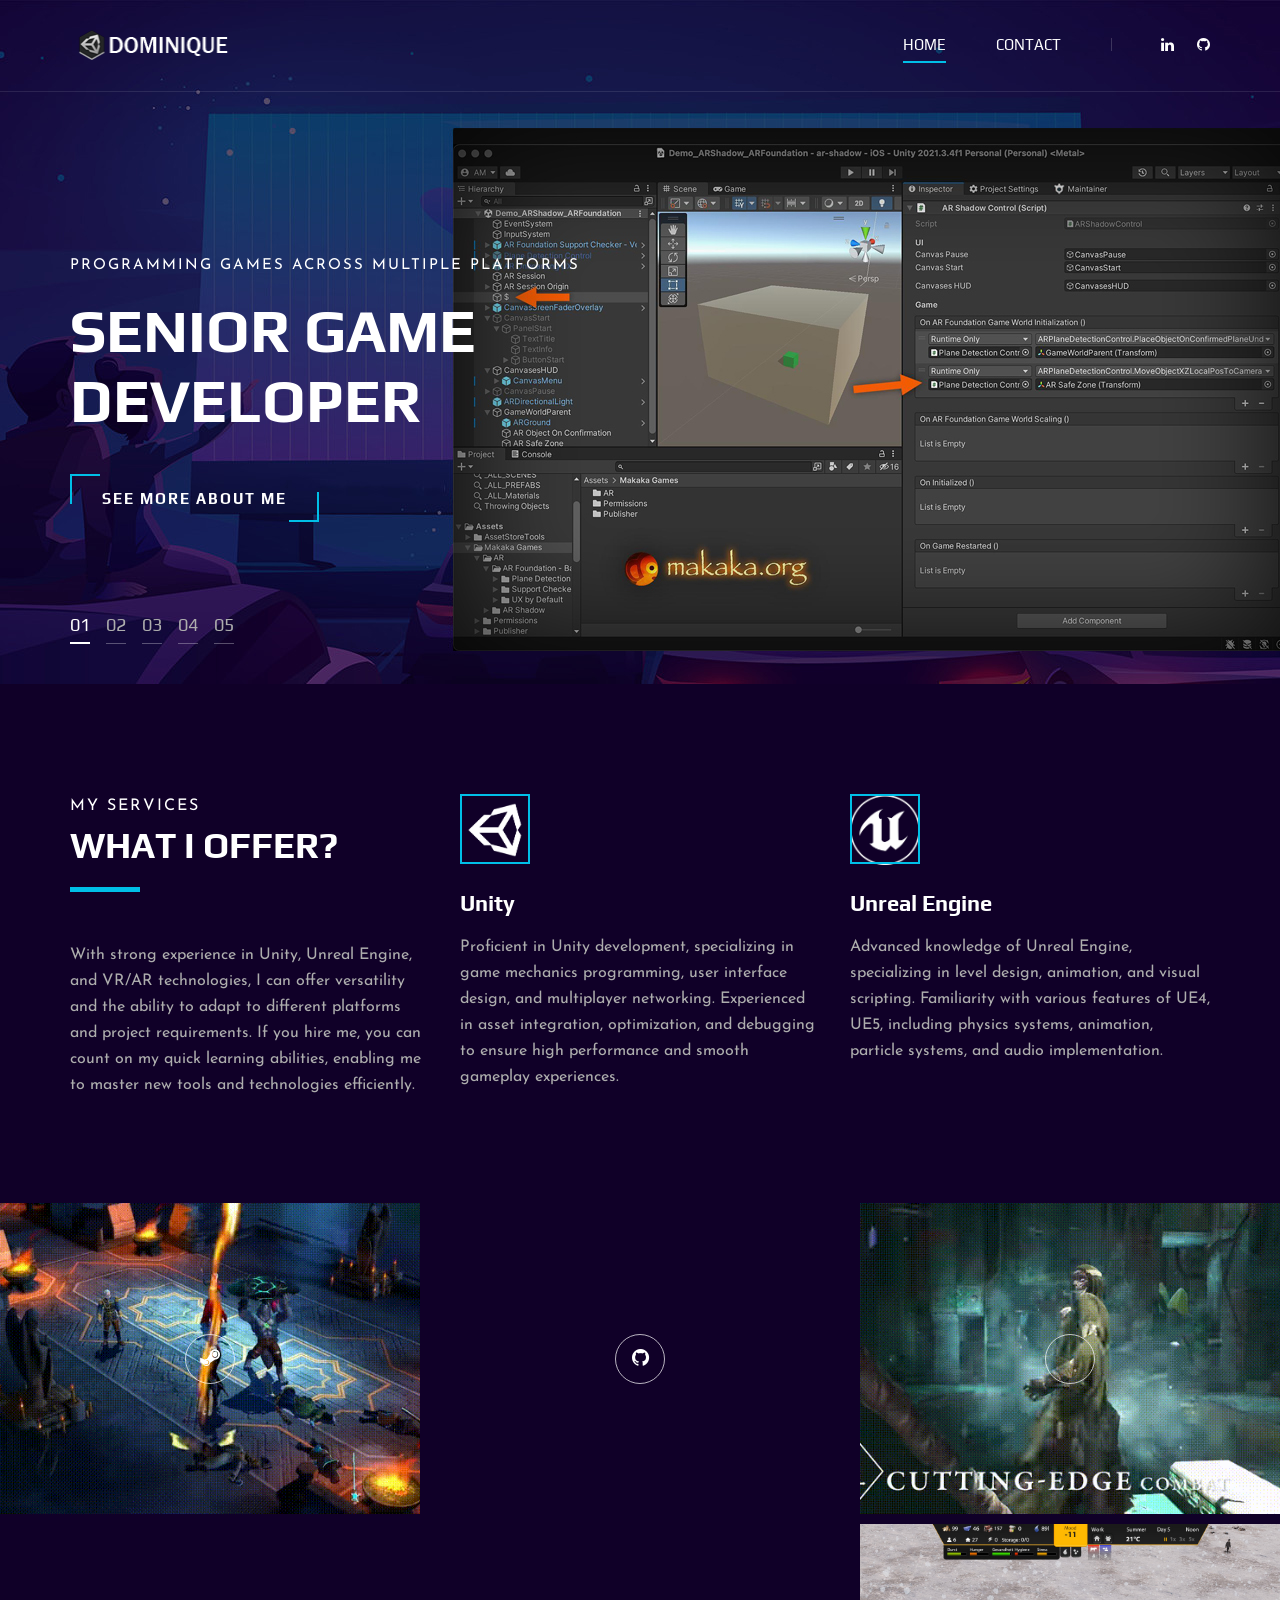
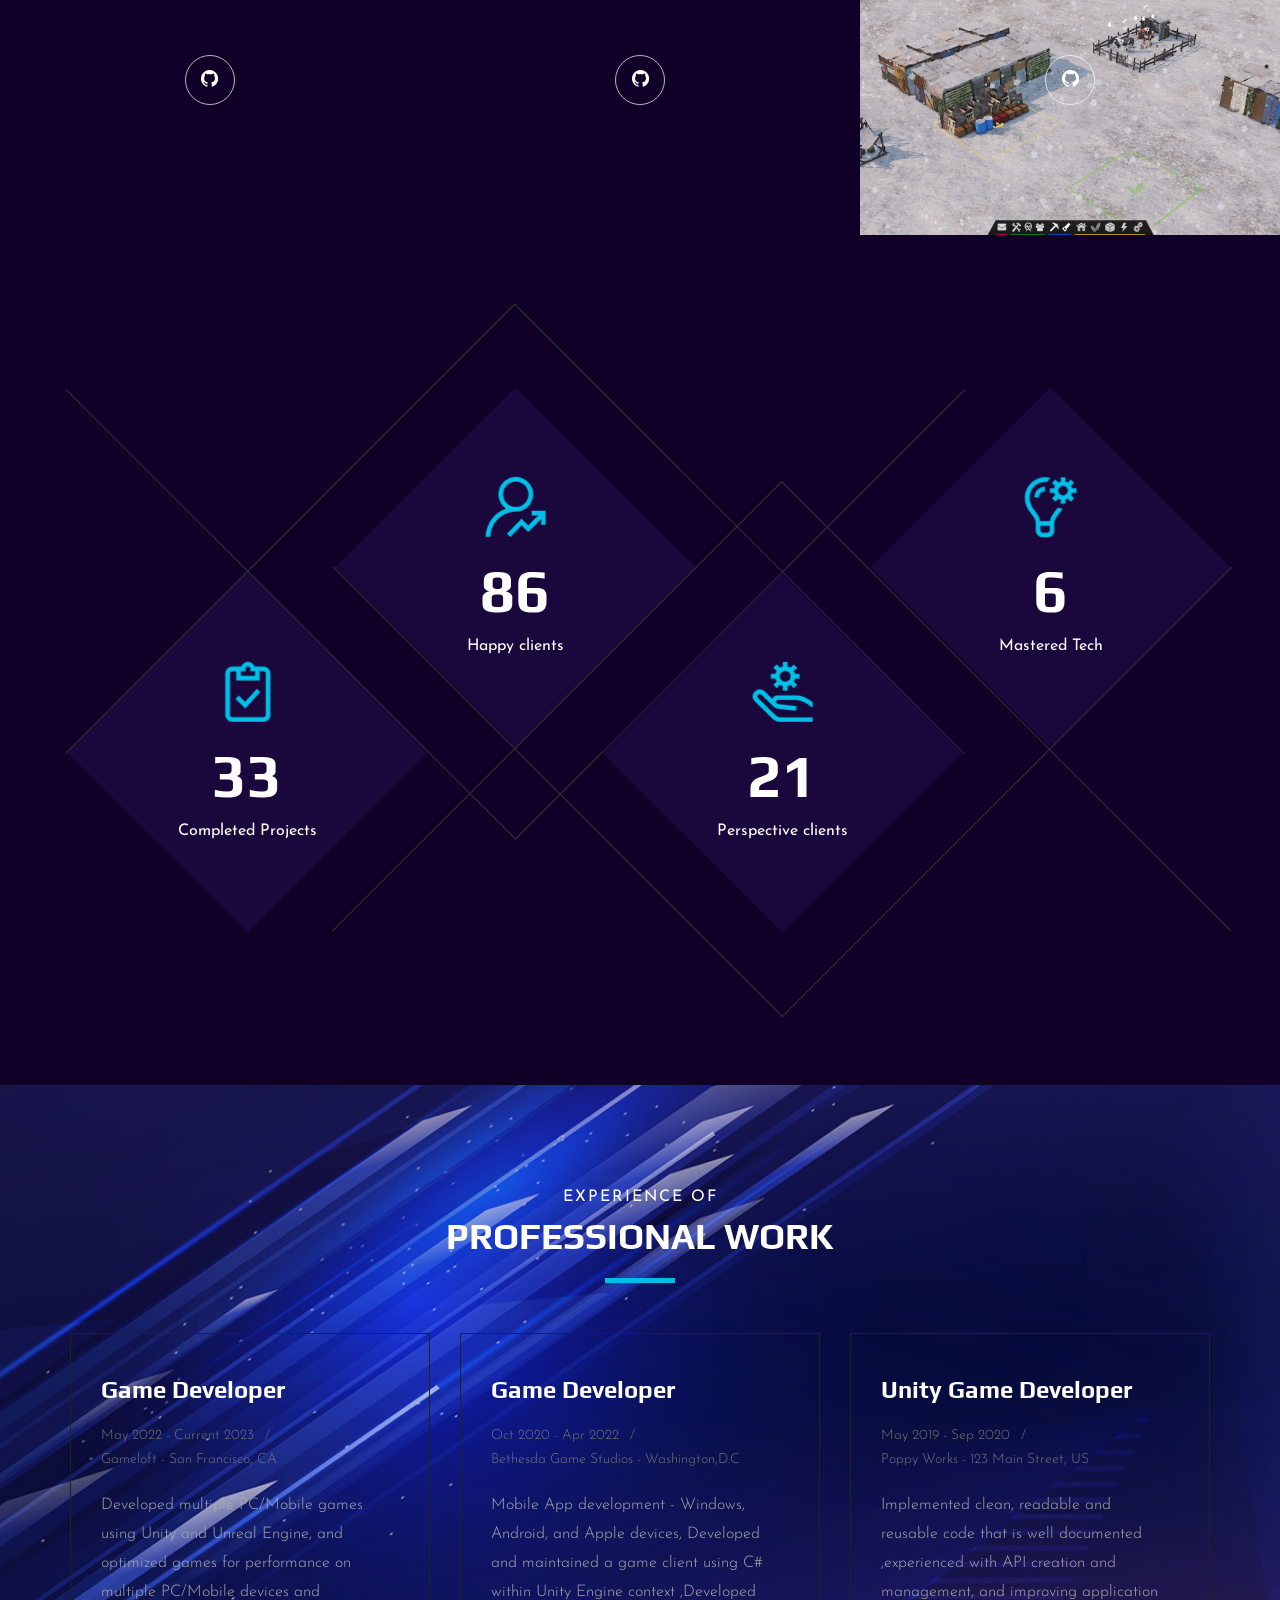
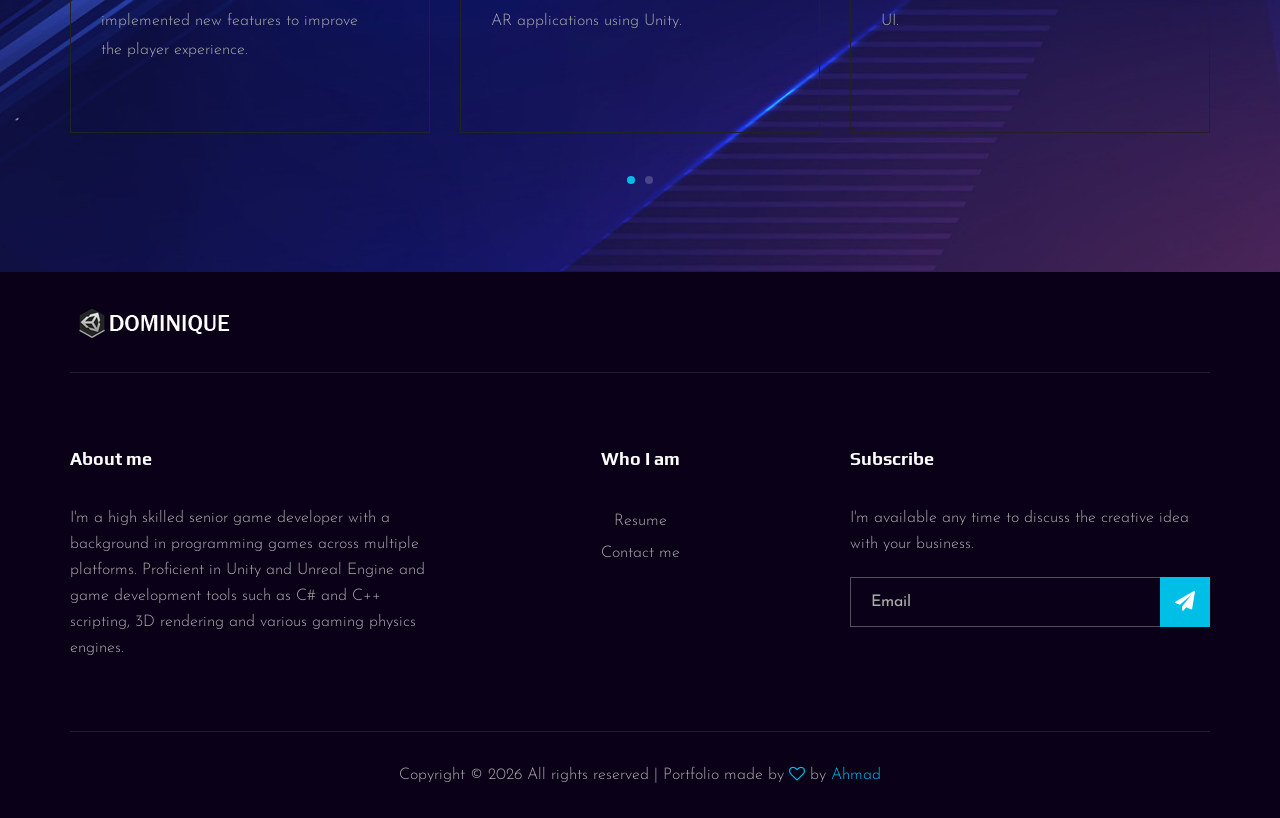
==== commit e5e86e23: "small change" ====
--- a/index.html
+++ b/index.html
@@ -2,7 +2,7 @@
 <html lang="zxx">
 
 
-<!-- Mirrored from Yourboy03.github.io/ by HTTrack Website Copier/3.x [XR&CO'2014], Mon, 20 Nov 2023 09:30:41 GMT -->
+<!-- Mirrored from cookie1025.github.io/ by HTTrack Website Copier/3.x [XR&CO'2014], Mon, 20 Nov 2023 09:30:41 GMT -->
 <!-- Added by HTTrack --><meta http-equiv="content-type" content="text/html;charset=utf-8" /><!-- /Added by HTTrack -->
 <head>
     <meta charset="UTF-8">
@@ -56,7 +56,7 @@
                         </nav>
                         <div class="header__nav__social">
                             <a href="https://linkedin.com/in/ahmad-wafri-che-embi-599823253"><i class="fa fa-linkedin"></i></a>
-                            <a href="https://github.com/Yourboy03/"><i class="fa fa-github"></i></a>
+                            <a href="https://github.com/cookie1025/"><i class="fa fa-github"></i></a>
                         </div>
                     </div>
                 </div>
@@ -203,7 +203,7 @@
                 </div>
             </div>
             <div class="work__item wide__item set-bg" data-setbg="img/work/work-2.gif">
-                <a href="https://github.com/Yourboy03/DreamHero" class="play-btn" target="_blank"><i
+                <a href="https://github.com/cookie1025/DreamHero" class="play-btn" target="_blank"><i
                         class="fa fa-github"></i></a>
                 <div class="work__item__hover">
                     <h4>DreamHero</h4>
@@ -222,7 +222,7 @@
                 </div>
             </div>
             <div class="work__item wide__item set-bg" data-setbg="img/work/work-4.gif">
-                <a href="https://github.com/Yourboy03/AssasinCreed" class="play-btn" target="_blank"><i
+                <a href="https://github.com/cookie1025/AssasinCreed" class="play-btn" target="_blank"><i
                         class="fa fa-github"></i></a>
                 <div class="work__item__hover">
                     <h4>Assasin Creed</h4>
@@ -234,7 +234,7 @@
                 </div>
             </div>
             <div class="work__item wide__item set-bg" data-setbg="img/work/work-5.gif">
-                <a href="https://github.com/Yourboy03/UnityMMO" class="play-btn" target="_blank"><i
+                <a href="https://github.com/cookie1025/UnityMMO" class="play-btn" target="_blank"><i
                         class="fa fa-github"></i></a>
                 <div class="work__item__hover">
                     <h4>UnityMMO</h4>
@@ -246,7 +246,7 @@
                 </div>
             </div>
             <div class="work__item wide__item set-bg" data-setbg="img/work/work-6.jpg">
-                <a href="https://github.com/Yourboy03/EndCiv" class="play-btn" target="_blank"><i
+                <a href="https://github.com/cookie1025/EndCiv" class="play-btn" target="_blank"><i
                         class="fa fa-github"></i></a>
                 <div class="work__item__hover">
                     <h4>EndCiv</h4>
@@ -469,5 +469,5 @@
 </body>
 
 
-<!-- Mirrored from Yourboy03.github.io/ by HTTrack Website Copier/3.x [XR&CO'2014], Mon, 20 Nov 2023 09:30:49 GMT -->
+<!-- Mirrored from cookie1025.github.io/ by HTTrack Website Copier/3.x [XR&CO'2014], Mon, 20 Nov 2023 09:30:49 GMT -->
 </html>
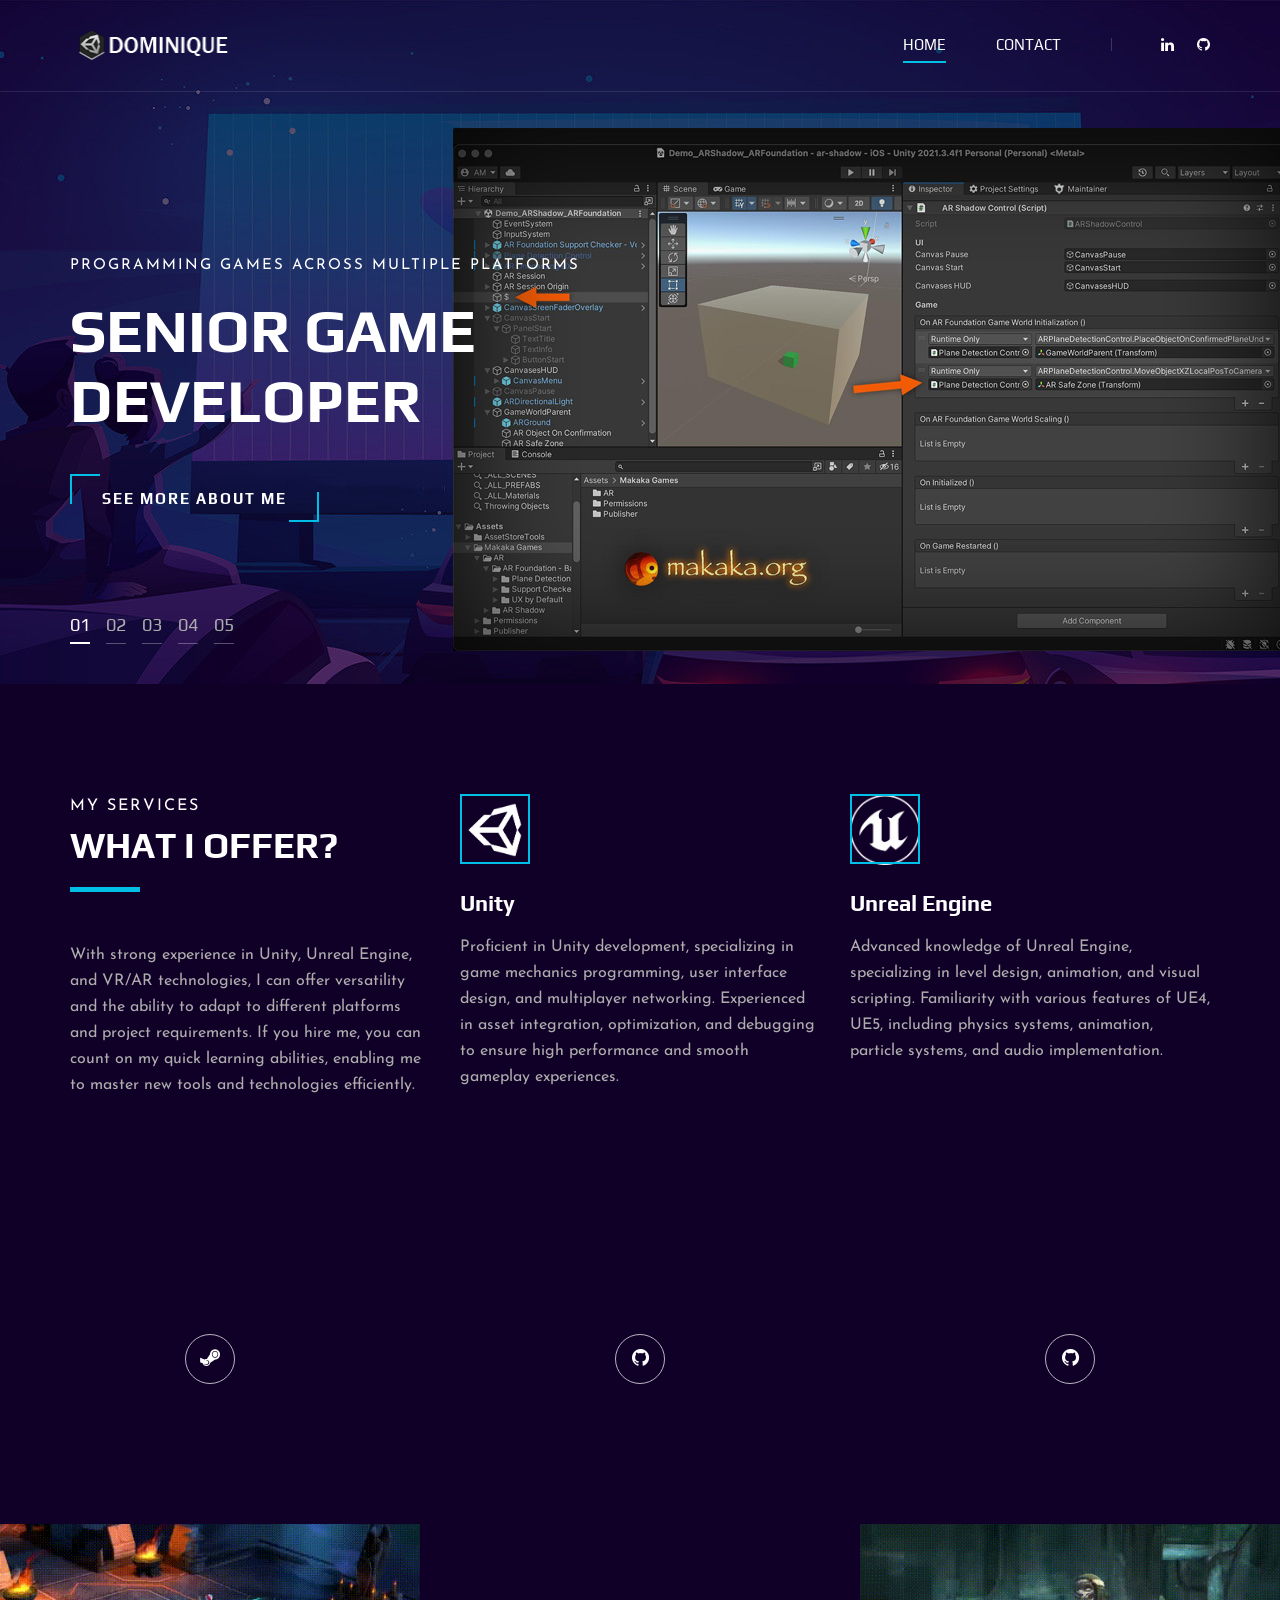
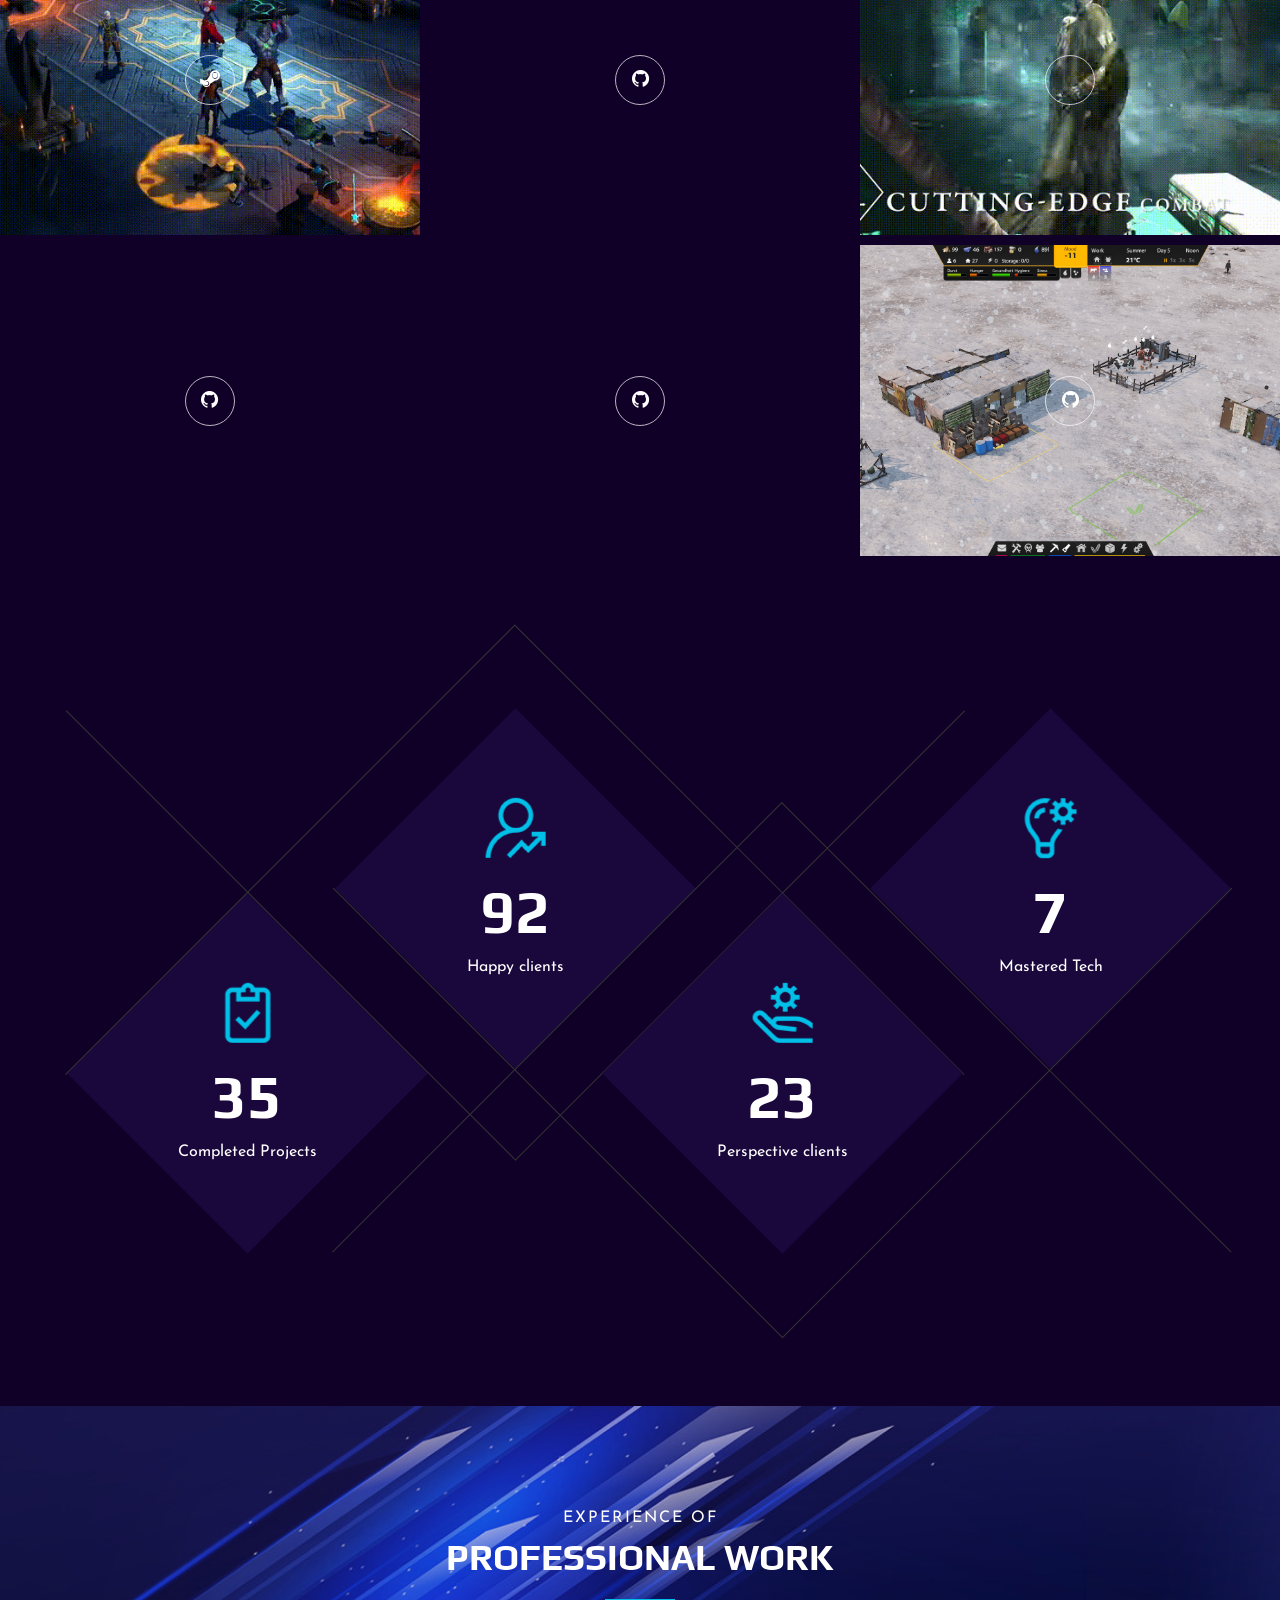
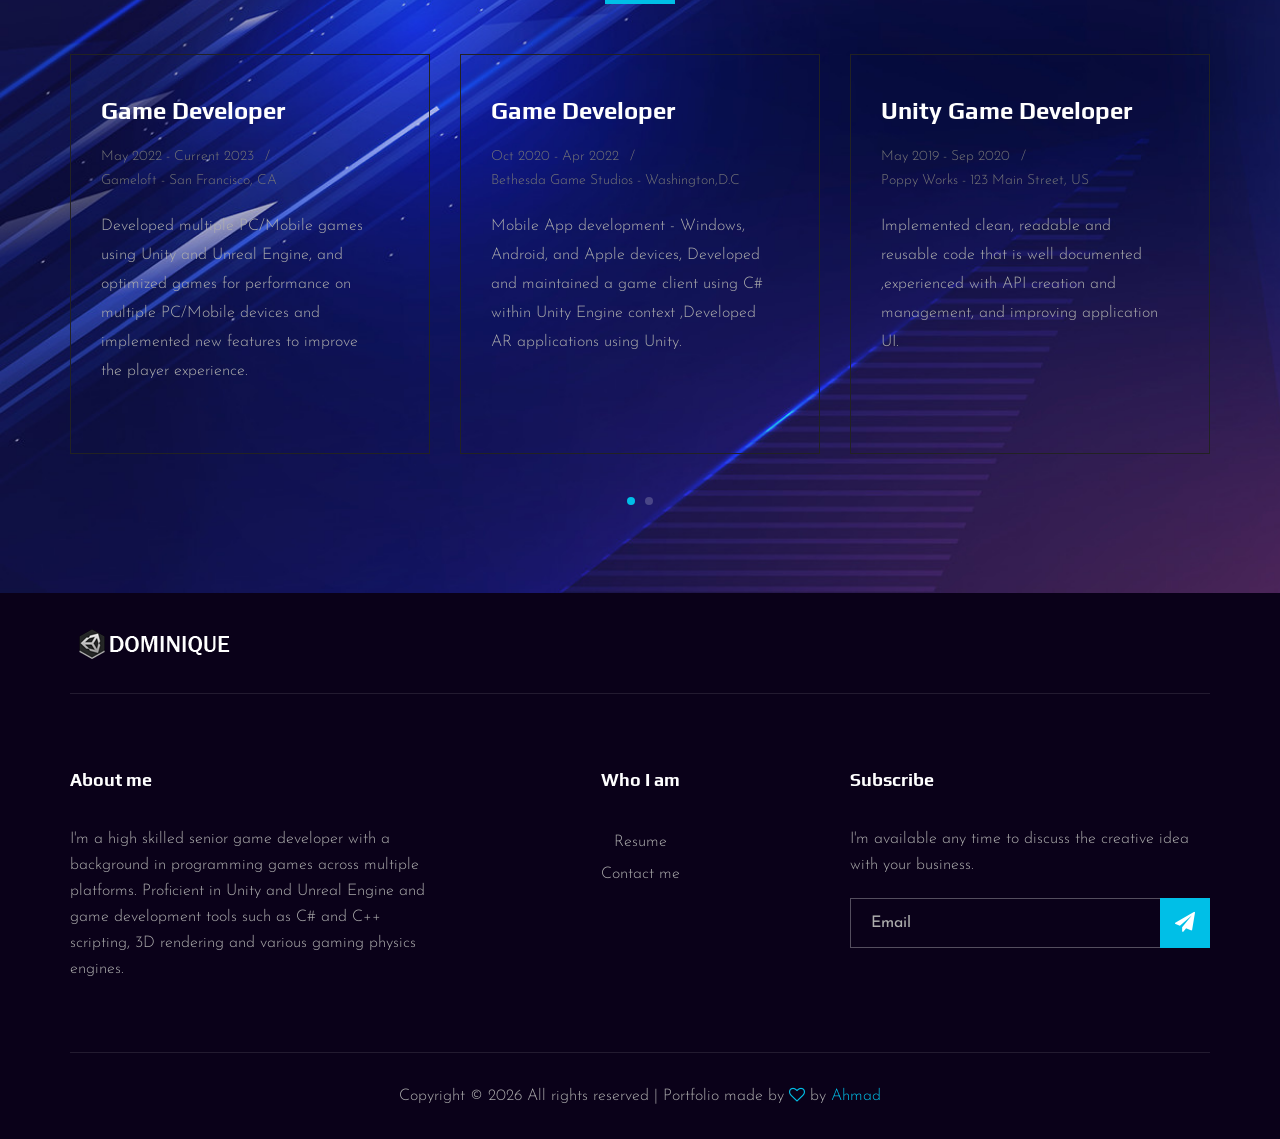
==== commit 3187914c: "portfolior update" ====
--- a/index.html
+++ b/index.html
@@ -40,7 +40,7 @@
             <div class="row">
                 <div class="col-lg-2">
                     <div class="header__logo">
-                        <a href="index-2.html"><img src="img/logo.png" alt=""></a>
+                        <a href="#"><img src="img/logo.png" alt=""></a>
                     </div>
                 </div>
                 <div class="col-lg-10">
@@ -193,17 +193,44 @@
     <section class="work">
         <div class="work__gallery">
             <div class="grid-sizer"></div>
-            <div class="work__item wide__item set-bg" data-setbg="img/work/work-1.gif">
-                <a href="https://store.steampowered.com/app/1851330/Heroes_Of_The_Dark/"
+            <div class="work__item wide__item set-bg" data-setbg="img/work/work-7.gif">
+                <a href="#"
                     class="play-btn" target="_blank">
                     <i class="fa fa-steam"></i>
                 </a>
                 <div class="work__item__hover">
+                    <h4>Gameloft</h4>
+                </div>
+            </div>
+            <div class="work__item wide__item set-bg" data-setbg="img/work/work-8.gif">
+                <a href="#" class="play-btn" target="_blank"><i
+                        class="fa fa-github"></i></a>
+                <div class="work__item__hover">
+                    <h4>Gameloft</h4>
+                    <ul>
+                        <li>Unreal Engine</li>
+                        <li>C++</li>
+                    </ul>
+                </div>
+            </div>
+            <div class="work__item wide__item set-bg" data-setbg="img/work/work-9.gif">
+                <a href="#" class="play-btn"
+                    target="_blank"><i class="fa fa-github"></i></a>
+                <div class="work__item__hover">
+                    <h4>Unreal Engine</h4>
+                </div>
+            </div>
+            <div class="work__item wide__item set-bg" data-setbg="img/work/work-1.gif">
+                <a href="#"
+                    class="play-btn" target="_blank">
+                    <i class="fa fa-steam"></i>
+                </a>
+                <div class="work__item__hover">
                     <h4>Heroes Of The Dark</h4>
                 </div>
             </div>
             <div class="work__item wide__item set-bg" data-setbg="img/work/work-2.gif">
-                <a href="https://github.com/cookie1025/DreamHero" class="play-btn" target="_blank"><i
+                <a href="#" class="play-btn" target="_blank"><i
                         class="fa fa-github"></i></a>
                 <div class="work__item__hover">
                     <h4>DreamHero</h4>
@@ -215,14 +242,14 @@
                 </div>
             </div>
             <div class="work__item wide__item set-bg" data-setbg="img/work/work-3.gif">
-                <a href="https://play.google.com/store/apps/details?id=com.bethsoft.blade" class="play-btn"
+                <a href="#" class="play-btn"
                     target="_blank"><i class="fa fa-google-play"></i></a>
                 <div class="work__item__hover">
                     <h4>The Elder Scrolls: Blades</h4>
                 </div>
             </div>
             <div class="work__item wide__item set-bg" data-setbg="img/work/work-4.gif">
-                <a href="https://github.com/cookie1025/AssasinCreed" class="play-btn" target="_blank"><i
+                <a href="#" class="play-btn" target="_blank"><i
                         class="fa fa-github"></i></a>
                 <div class="work__item__hover">
                     <h4>Assasin Creed</h4>
@@ -234,7 +261,7 @@
                 </div>
             </div>
             <div class="work__item wide__item set-bg" data-setbg="img/work/work-5.gif">
-                <a href="https://github.com/cookie1025/UnityMMO" class="play-btn" target="_blank"><i
+                <a href="#" class="play-btn" target="_blank"><i
                         class="fa fa-github"></i></a>
                 <div class="work__item__hover">
                     <h4>UnityMMO</h4>
@@ -246,7 +273,7 @@
                 </div>
             </div>
             <div class="work__item wide__item set-bg" data-setbg="img/work/work-6.jpg">
-                <a href="https://github.com/cookie1025/EndCiv" class="play-btn" target="_blank"><i
+                <a href="#" class="play-btn" target="_blank"><i
                         class="fa fa-github"></i></a>
                 <div class="work__item__hover">
                     <h4>EndCiv</h4>
